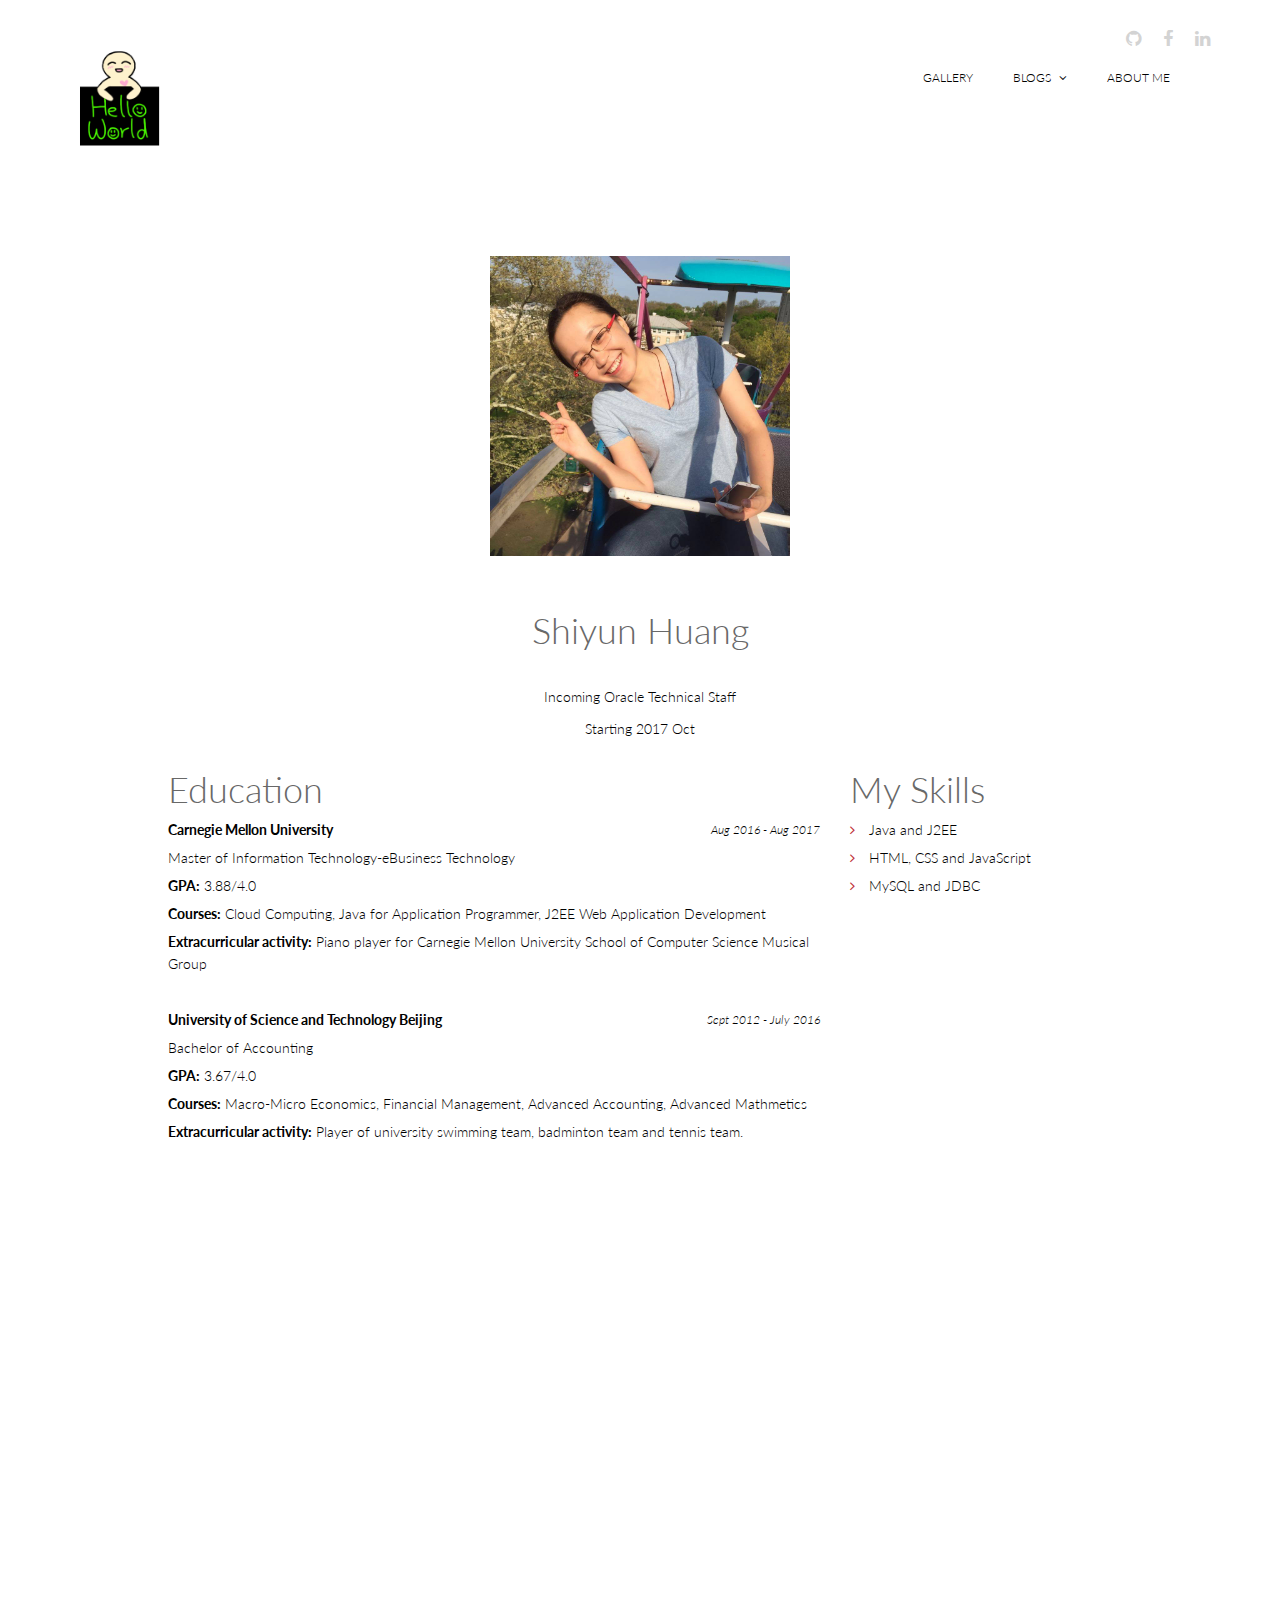
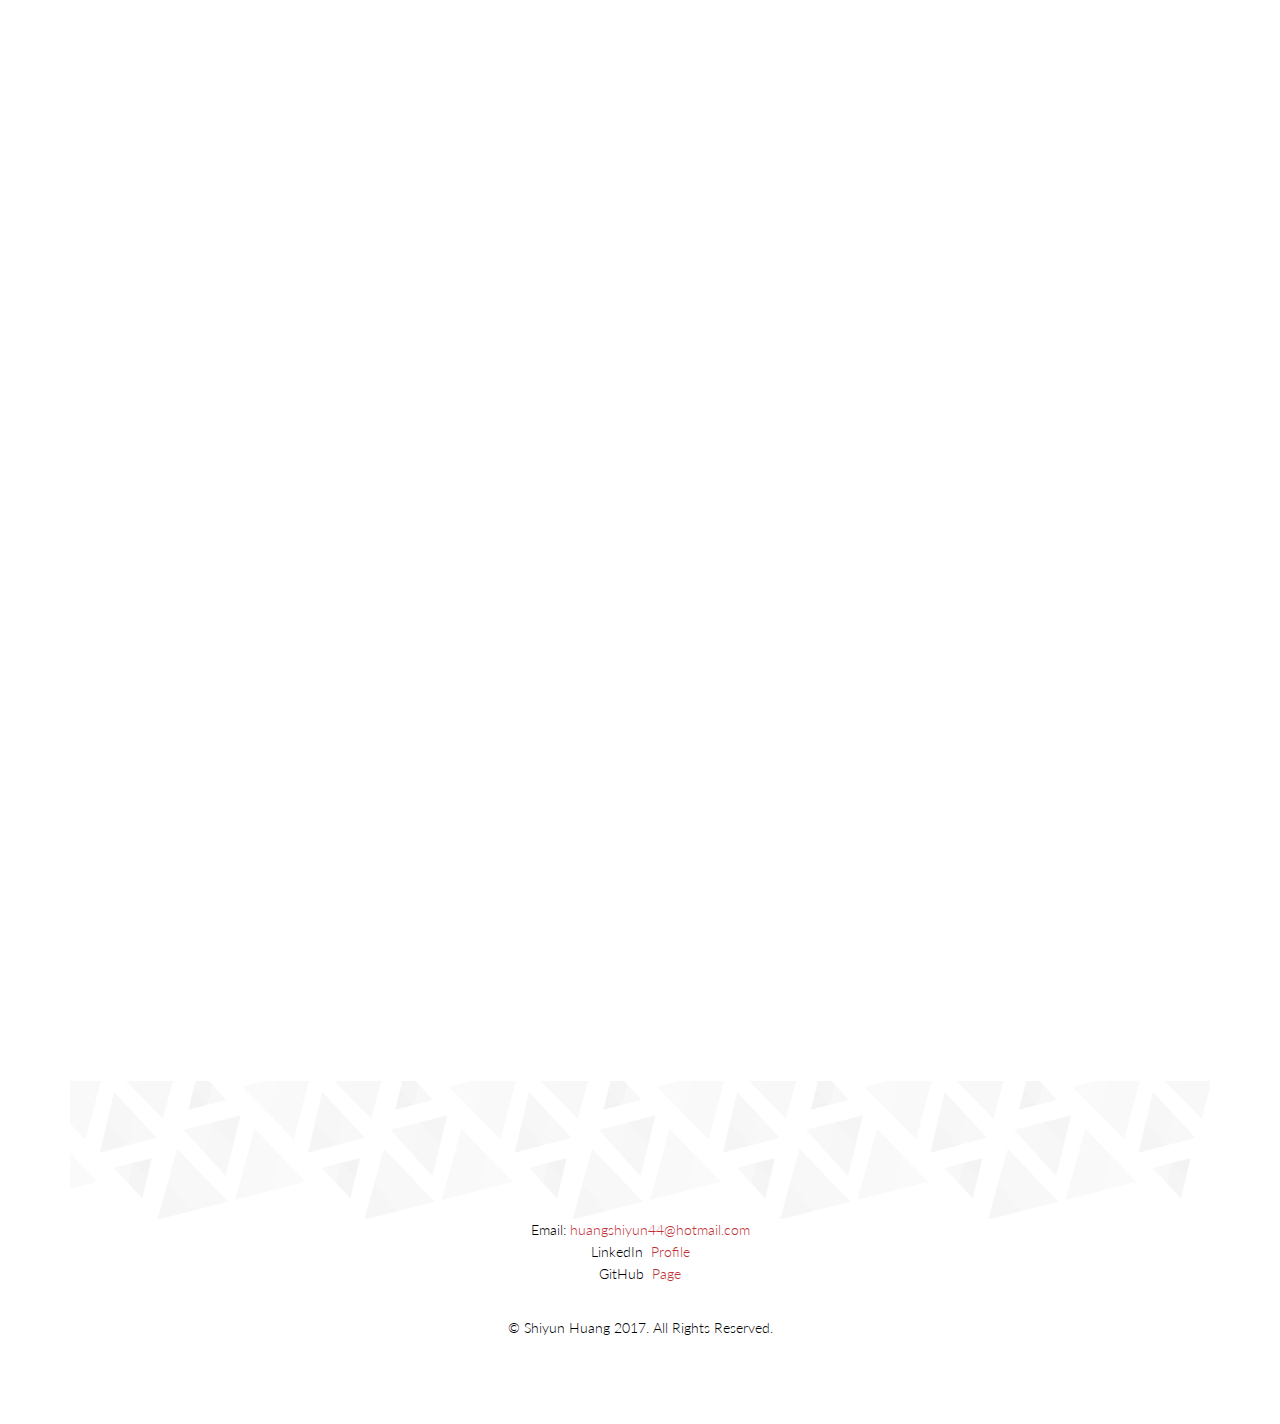
==== aboutme.html @ 9698fdb1 "change logo icon and add some blog pages" ====
<style>
	.date {
		float: right;
		font-style: italic;
		font-size: 12px;
	}
</style>
<!--page language="java" contentType="text/html; charset=UTF-8"
	pageEncoding="UTF-8"-->


	<!DOCTYPE html >
	<html lang="zh-Hans">
	<head>
		<!-- hexo-inject:begin --><!-- hexo-inject:end --><meta charset="UTF-8"/>
		<meta http-equiv="X-UA-Compatible" content="IE=edge" />
		<meta name="viewport" content="width=device-width, initial-scale=1, maximum-scale=1"/>



		<meta http-equiv="Cache-Control" content="no-transform" />
		<meta http-equiv="Cache-Control" content="no-siteapp" />

		<title>Creative Mix | Shiyun Huang </title>
		<link href="css/bootstrap.min.css" rel="stylesheet">
		<link href="css/font-awesome.min.css" rel="stylesheet">
		<link href="css/lightbox.css" rel="stylesheet"> 
		<link href="css/animate.min.css" rel="stylesheet"> 
		<link href="css/main.css" rel="stylesheet">
		<link href="css/responsive.css" rel="stylesheet">

    <!--[if lt IE 9]>
	    <script src="js/html5shiv.js"></script>
	    <script src="js/respond.min.js"></script>
	    <![endif]-->       
	    <link rel="shortcut icon" href="images/ico/favicon.ico">
	    <link rel="apple-touch-icon-precomposed" sizes="144x144" href="images/ico/apple-touch-icon-144-precomposed.png">
	    <link rel="apple-touch-icon-precomposed" sizes="114x114" href="images/ico/apple-touch-icon-114-precomposed.png">
	    <link rel="apple-touch-icon-precomposed" sizes="72x72" href="images/ico/apple-touch-icon-72-precomposed.png">
	    <link rel="apple-touch-icon-precomposed" href="images/ico/apple-touch-icon-57-precomposed.png">
	</head><!--/head-->

	<body>
		<header id="header">      
			<div class="container">
				<div class="row">
					<div class="col-sm-12 overflow">
						<div class="social-icons pull-right">
							<ul class="nav nav-pills">
								<li><a href="https://github.com/ShiyunHUANG"><i
									class="fa fa-github"></i></a></li>
									<li><a href="https://www.facebook.com/huangshiyun44"><i
										class="fa fa-facebook"></i></a></li>
										<li><a
											href="https://www.linkedin.com/in/shiyun-huang-688784b1"><i
											class="fa fa-linkedin"></i></a></li>
										</ul>
									</div>
								</div>
							</div>
						</div>


						<div class="navbar navbar-inverse" role="banner">
							<div class="container">
								<div class="navbar-header">
									<button type="button" class="navbar-toggle" data-toggle="collapse"
									data-target=".navbar-collapse">
									<span class="sr-only">Toggle navigation</span> <span
									class="icon-bar"></span> <span class="icon-bar"></span> <span
									class="icon-bar"></span>
								</button>

								<a class="navbar-brand" href="https://sticker.weixin.qq.com/cgi-bin/mmemoticon-bin/emoticonview?oper=single&t=shop/detail&productid=aL2PCfwK/89qO7sF6/+I+UDhfwEjhec2ZNvdnLLJRd/NUF+hHegBGIJhARfK8xYOJzol4uUemIaI45qqyK4YTDMvP7yya56hqF41IHFAt4X4=">
									<h1>
										<img
										src="images/wechat-sticker/01.gif"
										alt="logo" width="100">

									</h1>

								</a>
							</div>
							<div class="collapse navbar-collapse">
								<ul class="nav navbar-nav navbar-right">
									<li><a href="http://www.shiyun.tk/shiyun/viewGallery.do">Gallery</a></li>
									<li class="dropdown"><a href="#">Blogs <i
										class="fa fa-angle-down"></i></a>
										<ul role="menu" class="sub-menu">
											<li><a href="https://shiyunhuang.github.io/blog_index_en.html">English</a></li>
											<li><a href="https://shiyunhuang.github.io/blog_index_cn.html">中文</a></li>
										</ul></li>
										<li><a href="https://shiyunhuang.github.io/aboutme.html">About me</a></li>
									</ul>
								</div>
							</div>
						</div>
					</header>
					<!--/#header-->
					<div class="container">
						<div class="row">
							<div class="col-sm-4 text-center"></div>
							<div class="col-sm-4 text-center">
								<br> <br> <br> <br> <img
								src="images/blog/profile_pics/1.jpg"
								class="margin-bottom" alt="profile" width="300" height="300">
								<h1 class="margin-bottom">Shiyun Huang</h1>
								<p style="text-align: center">Incoming Oracle Technical Staff</p>
								<p>Starting 2017 Oct</p>
							</div>
							<div class="col-sm-4  wow fadeInRight" data-wow-duration="400ms"
							data-wow-delay="400ms"">
						</div>
					</div>
				</div>

				<div class="container">
					<div class="row clearfix">
						<div class="col-md-12 column">
							<div class="row clearfix">
								<div class="col-md-1 column"></div>
								<div class="col-md-7 column wow fadeInLeft">
									<h1 class="bold">Education</h1>
									<ul class="elements">
										<li><b>Carnegie Mellon University</b><span class="date">Aug
											2016 - Aug 2017</span></li>
											<li>Master of Information Technology-eBusiness Technology</li>
											<li><b>GPA:</b> 3.88/4.0</li>
											<li><b>Courses:</b> Cloud Computing, Java for Application
												Programmer, J2EE Web Application Development</li>
												<li><b>Extracurricular activity:</b> Piano player for
													Carnegie Mellon University School of Computer Science Musical
													Group</li>
													<br>
													<li><b> University of Science and Technology Beijing</b><span
														class="date"> Sept 2012 - July 2016</li>
														<li>Bachelor of Accounting</li>
														<li><b>GPA:</b> 3.67/4.0</li>
														<li><b>Courses:</b> Macro-Micro Economics, Financial
															Management, Advanced Accounting, Advanced Mathmetics</li>
															<li><b>Extracurricular activity:</b> Player of university
																swimming team, badminton team and tennis team.</li>
															</ul>

														</div>
														<div class="col-md-3 column wow fadeInRight"
														data-wow-duration="1000ms" data-wow-delay="300ms">
														<h1>My Skills</h1>
														<ul class="elements">
															<li class="wow fadeInUp" data-wow-duration="900ms"
															data-wow-delay="100ms"><i class="fa fa-angle-right"></i>
															Java and J2EE</li>
															<li class="wow fadeInUp" data-wow-duration="800ms"
															data-wow-delay="200ms"><i class="fa fa-angle-right"></i>
															HTML, CSS and JavaScript</li>
															<li class="wow fadeInUp" data-wow-duration="700ms"
															data-wow-delay="300ms"><i class="fa fa-angle-right"></i>
															MySQL and JDBC</li>
															<li class="wow fadeInUp" data-wow-duration="600ms"
															data-wow-delay="300ms"><i class="fa fa-angle-right"></i>
															HBase, MongoDB</li>
															<li class="wow fadeInUp" data-wow-duration="500ms"
															data-wow-delay="300ms"><i class="fa fa-angle-right"></i>
															Linux and Ubuntu</li>
															<li class="wow fadeInUp" data-wow-duration="400ms"
															data-wow-delay="400ms"><i class="fa fa-angle-right"></i>
															MapReduce and Hadoop</li>
															<li class="wow fadeInUp" data-wow-duration="300ms"
															data-wow-delay="500ms"><i class="fa fa-angle-right"></i>
															AWS, Azure, GCP</li>
														</ul>
													</div>
												</div>
											</div>
										</div>
									</div>



<div class="container">
	<div class="row clearfix">
		<div class="col-md-1 column"></div>
		<div class="col-md-9 column wow fadeInLeft" data-wow-duration="1000ms"
			data-wow-delay="300ms">
			<h1 class="bold">Internship</h1>
			<br>
			<!-- New block -->
			<div class="col-sm-3 wow fadeInLeft">

				<img
					src="images/blog/proj_logos/capgemini.jpg"
					class="img-responsive" alt="" width="200">
			</div>
			<div class="col-sm-9">
				<h3 class="top-zero">
					Product Manager Assistant Intern <span class="date">March -
						Aug 2016</span>
				</h3>
				<p>Developed a web application in Java to demonstrate the
					middleware interactions with the web service interfaces and keep
					track of system status.</p>
				<p>Generated meeting reports for each 3-week Sprint under Agile
					software development environment.</p>
			</div>
			<!-- End new block -->
			<br> <br>
			<h1 class="bold">Projects</h1>
			<!-- New block -->
			<div class="col-sm-3 wow fadeInLeft">
				<br> <img
					src="images/blog/proj_logos/twitter.png"
					class="img-responsive" alt="" width="200">
			</div>
			<div class="col-sm-9">
				<br>
				<h3 class="top-zero">
					RESTful Web Services for
						Twitter Data Analysis <span class="date">Feb - May 2017</span>
				</h3>
				<p>Data pre-process: configured and setup MapReduce job flow on
					AWS Elastic MapReduce (EMR) to process 1TB JSON format tweets using
					Extract, Transform and Load (ETL).</p>
				<p>Backend: handled concurrency, optimized schema design and
					cache mechanism for efficient read/write/reset/delete queries for
					MySQL and HBase.</p>
				<p>Front end: built 2 RESTful web applications with Undertow and
					Jersey, deployed them on m-family instances and distributed traffic
					with Load Balancers, reaching RPS of over 10000.</p>
				<br>
			</div>
			<!-- End new block -->
			<br> <br> <br> <br>
			<!-- New block -->
			<div class="col-sm-3 wow fadeInLeft">
				<br> <img
					src="images/blog/proj_logos/amazon.png"
					class="img-responsive" alt="" width="200">
			</div>
			<div class="col-sm-9">
				<br>
				<h3 class="top-zero">
					<a href="https://shiyunhuang.github.io/auto_scaling_proj.html">Auto Scaling and
						Horizontal Scaling Project</a> <span class="date">Feb 2017</span>
				</h3>
				<p>Configured auto scaling policies for scale-in and scale-out;
					deployed an Auto Scaling Group for dynamically handling changing
					loads on the server and an Elastic Load Balancer for redirecting
					traffic to healthy Amazon EC2 instances.</p>
				<p>Invoked AWS, Azure, Google Cloud Platform API to develop 3
					horizontal scaling applications which will satisfy the performance
					requirement of handling 4000 requests per second.</p>
				<br>
			</div>
			<!-- End new block -->
			<br> <br> <br> <br>
			<!-- New block -->
			<div class="col-sm-3 wow fadeInLeft">
				<img
					src="images/blog/proj_logos/hadoop.png"
					class="img-responsive" alt="" width="200">
			</div>
			<div class="col-sm-9">
				<h3 class="top-zero">
					<a href="readProject.do?num=bigdata">Big Data Analysis based on
						Amazon AWS</a><span class="date">Feb 2017</span>
				</h3>
				<p>Conducted parallel analysis and sequential analysis using
					MapReduce on over 128G Wikipedia page view data to find trending
					topics near the US Election Day.</p>
				<p>Designed algorithms for data filtering, matching and sorting
					and processed JSON data using Java. Configured and setup MapReduce
					job flow on AWS Elastic MapReduce (EMR) and launched an Ubuntu
					instance on Amazon EC2 for result display on a web UI.</p>
			</div>
			<!-- End new block -->
			<br> <br> <br> <br>
			
			<!-- New block -->
			<div class="col-sm-3 wow fadeInLeft">
				<img
					src="images/blog/proj_logos/redis.png"
					class="img-responsive" alt="" width="200">
			</div>
			<div class="col-sm-9">
				<h3 class="top-zero">
					Input Text Predictor with
						NoSQL Databases <span class="date">April 2017</span>
				</h3>
				<p>Generated n-gram and language probabilistic models using
					Hadoop MapReduce on 500GB XML dataset and stored in HBase and
					Redis.</p>
				<p>Responded frontend input phrase with sorted prediction words in probability descending order.</p>
			</div>
			<!-- End new block -->
			<br> <br> <br> <br>
			
			<!-- New block -->
			<div class="col-sm-3 wow fadeInLeft">
				<br> <img
					src="images/blog/proj_logos/hbase.png"
					class="img-responsive" alt="" width="200">
			</div>
			<div class="col-sm-9">
				<br>
				<h3 class="top-zero">
					<a href="readProject.do?num=yelp">Yelp Database Analysis with
						MySQL and HBase</a> <span class="date">Feb 2017</span>
				</h3>
				<p>Created the HBase Cluster with AWS EMR and to load Yelp's
					data files into HBase.</p>
				<p>Used HBase Java API to programmatically connect and query
					Hbase.</p>
				<p>Used the JDBC driver to programmatically connect and execute
					queries on MySQL.</p>
			</div>
			<!-- End new block -->
			<br> <br> <br> <br>
			
			<br> <br> <br> <br>
			<!-- New block -->
			<div class="col-sm-3 wow fadeInLeft">
				<br> <img
					src="images/blog/proj_logos/uml.gif"
					class="img-responsive" alt="" width="200">
			</div>
			<div class="col-sm-9">
				<br>
				<h3 class="top-zero">
					Requirement Elicitation and Software Design for Parking Management
					System <span class="date">Nov-Dec 2016</span>
				</h3>
				<p>Documented a requirement specification by analyzing the raw
					requirements and classifying them into functional requirements,
					business/technical constraints, and quality attributes
					requirements.</p>
				<p>Designed the architecture the system from static, dynamic,
					and physical perspectives.</p>
				<p>Utilizing UML diagrams to document detailed design and
					database design including package diagram, sequential diagram, and
					E-R diagram.</p>
			</div>
			<!-- End new block -->
			<br> <br> <br> <br>

			<!-- New block -->
			<div class="col-sm-3 wow fadeInLeft">
				<br> <img
					src="images/blog/proj_logos/iot.png"
					class="img-responsive" alt="" width="200">
			</div>
			<div class="col-sm-9">
				<br>
				<h3 class="top-zero">
					Ubiquitous Computing: Hospital 4.0 Solution for UPMC <span
						class="date">Sept 2016</span>
				</h3>
				<p>Utilized Internet of Things (IoT) to design four integrated
					intelligent healthcare systems with four sub-systems including food
					service, cost accounting, emergency response, and surgical safety.</p>
				<p>Presented the above solutions with a 10-minute PowerPoint
					demo.</p>

			</div>
		</div>
		<div class="col-md-2 column"></div>
	</div>
</div>




									<!--footer-->
									<div class="container">
										<img src="images/footer.png" class="img-responsive center-block">

									</div>

									<div class="col-sm-12 text-center">
										<p>
											Email: <a href="mailto:huangshiyun44@hotmail.com">huangshiyun44@hotmail.com</a>
											<br>
											LinkedIn&nbsp;<a
											href="https://www.linkedin.com/in/
											shiyun-huang-688784b1?trk=nav_responsive_tab_profile">
											Profile</a>
											<br>
											GitHub&nbsp;<a href="https://github.com/ShiyunHUANG">
											Page</a>
										</p>
										<br>
										<p>&copy; Shiyun Huang 2017. All Rights Reserved.</p>
										<div class="copyright-text text-center">
										</div>
									</div>
								</div>
							</div>







							<script type="text/javascript" src="js/jquery.js"></script>
							<script type="text/javascript" src="js/bootstrap.min.js"></script>
							<script type="text/javascript" src="js/lightbox.min.js"></script>
							<script type="text/javascript" src="js/wow.min.js"></script>
							<script type="text/javascript" src="js/audio.min.js"></script>
							<script>
								audiojs.events.ready(function() {
									var as = audiojs.createAll();
								});
							</script>
							<script type="text/javascript" src="js/masonry.min.js"></script>
							<script type="text/javascript" src="js/main.js"></script>    
						</body>
						</html>
---- css/main.css ----
/*
  Theme Name: Triangle
  Theme Uri: http://www.themeum.com
  Author: Themeum
  Author Uri: http://www.themeum.com
  Description: Creative Site Template
  Version: 1.1
  */

  @import url(http://fonts.googleapis.com/css?family=Lato:100,300,400,700);
  @import url(http://fonts.googleapis.com/css?family=Open+Sans:300italic,400italic,600italic,700italic,400,300,600,700);
  @import url(http://fonts.googleapis.com/css?family=Noto+Sans:400,700);

  body {
    background: #fff;
    font-family: 'Lato', sans-serif;
    font-weight: 300;
    font-size: 14px;
    line-height: 22px;
    color: #000;
  }

  html {
    height: 100%;
  }


  a{
    color:#C03035;
  }

  a:hover {
    outline: none;
    text-decoration:none;
    color:#4fcccd;
  }

  a:focus {
    outline:none;
    outline-offset: 0;
  }

  a {
    -webkit-transition: 300ms;
    -moz-transition: 300ms;
    -o-transition: 300ms;
    transition: 300ms;
  }


  ul {
    list-style: none;
  }

  h1, h2, h3, h4, h5, h6 {
    font-family: 'Lato', sans-serif;
    font-weight: 300;
  }

  h1{
    color: #686868;
  }

  h2{
    font-size: 24px;
    color: #686868;
  }

  h3{
    font-size: 18px;
  }

  .overflow{
    overflow: hidden;
  }

  .uppercase{
    text-transform: uppercase;
  }

  .btn-common {
    font-size: 14px;
    color: #0099ae;
    border: 1px solid #0099ae;
    font-family: 'Open Sans', sans-serif;
    font-weight: 300;
    padding: 10px 25px;
  }

  #action .col-sm-5{
    position: absolute;

    top: 0;
    height: 100%;
    right: 0;
  }


  .btn-common:hover, 
  .btn-common:focus{
    outline: none;
    background: none;
    box-shadow: none;
    color: #01707f;
    border-color:#01707f;
  }

  .align-right{
    text-align: right;
  }

  .inline{
    display: inline-block;
  }

  .padding{
    padding: 65px 0;
  }

  .padding-bottom{
    padding-bottom: 65px;
  }

  .padding-top{
    padding-top: 90px;
  }

  .padding-right{
    padding-right: 80px;
  }

  .padding-left{
    padding-left: 80px;
  }

  .margin-bottom{
    margin-bottom: 35px;
  }

     .carousel-indicators.visible-xs {
      height: 20px;
      margin: 0;
      padding: 0;
      position: absolute;
      top: -35px;
      width: 100%;
      left: 0;
    }

  .carousel-indicators.visible-xs li {
    border-color: #D29948;
    border-width: 2px;
    height: 12px;
    margin: 0 5px 0 0;
    width: 12px;
  }

  .carousel-indicators.visible-xs li.active {
    background: rgba(210, 153, 72, 0.7);
  }


/*************************
*******Header******
**************************/


#header{
  margin-bottom: 0;
  padding: 30px 0 60px 0;
}

#header .navbar-inverse .container{
  position: relative;
}

.search{
  position: absolute;
  top: 20px;
  right: 0;
  z-index: 1;
}

.search i{
  color: #00aeef;
  cursor: pointer;
  position: absolute;
  right: 10px;
  top: 2px;
}

.field-toggle{
  position: relative;
  top: 30px;
  right: 15px;
  display: none;
  height: 50px;
}

.search-form{
  padding-left: 10px;
  height: 40px;
  font-size: 18px;
  color: #818285;
  font-weight: 300;
  outline: none;
  border: 1px solid #00aeef;
  margin-top: 20px;
  border-radius: 4px;
}

.social-icons ul li{
  padding: 0 10px;

}

.social-icons ul li:last-child{
  padding-right: 0;

}

.social-icons ul li a{
  font-size: 18px;
  color: #d3d3d3;
  padding: 0;
}

.social-icons ul li a:hover .fa-facebook {
  color:#0884d5;
}

.social-icons ul li a:hover .fa-twitter {
  color:#2AA7DC;
}

.social-icons ul li a:hover .fa-google-plus {
  color:#A22523;
}

.social-icons ul li a:hover .fa-dribbble {
  color:#E94989;
}

.social-icons ul li a:hover .fa-linkedin {
  color:#006DC0;
}

.social-icons ul li a:hover,
.social-icons ul li a:focus{  
  background: none;
}

#header .navbar {
  background: #fff;
  border: 0;
  margin-bottom: 0;
}

#header .navbar-toggle{
  margin-top: 20px;
}

#header .navbar-brand{
  padding: 0;
  margin-left: 0;
}

#header .navbar-brand h1{
  padding: 0;
  margin: 0;
}

#header .navbar-nav.navbar-right >li:last-child{
  margin-right: 20px;
}

#header .navbar-nav.navbar-right >li a {
  color: #000;
  font-size: 12px;
  padding: 20px;
  text-transform: uppercase;
  font-weight: 300;
}


#header .navbar-inverse .navbar-nav  li.active > a,  
#header .navbar-inverse .navbar-nav  li.active > a:focus, 
#header .navbar-nav.navbar-right li > a:hover,
.navbar-inverse .navbar-nav > .open > a {
  background-color: inherit;
  border: 0;
  color: #00aeef;
}

#header .navbar-inverse .navbar-nav  li a:hover{
  color: #00aeef;
}


/*  Dropdown menu*/

ul.sub-menu {
  display: none;
  list-style: none;
  padding: 0;
  margin: 0;
}

#header .navbar-nav li ul.sub-menu li a{
  color: #818285;
  padding: 5px 0;
  font-size: 13px;
  display: block;
  text-transform: capitalize;
}

#header .navbar-nav li ul.sub-menu li .active{
  background: #00aeef;
  color: #fff;
  position: relative;
}

#header .navbar-nav li ul.sub-menu li .active i{
  position: absolute;
  font-size: 56px;
  top: -13px;
  color: #0884d5;
}

#header .navbar-nav li ul.sub-menu li .active .fa-angle-right{
  left: -3px;
}

#header .navbar-nav li ul.sub-menu li .active .fa-angle-left{
  right: -3px;
}

#header .navbar-nav li ul.sub-menu li a:hover,
#header .navbar-nav li ul.sub-menu li a:focus{
  background: #00aeef;
  color: #fff;
}

.fa-angle-down{
  padding-left: 5px; 
}

.scaleIn {
  -webkit-animation-name: scaleIn;
  animation-name: scaleIn;
}

@-webkit-keyframes scaleIn {
  0% {
    opacity: 0;
    -webkit-transform: scale(0);
    transform: scale(0);
  }

  100% {
    opacity: 1;
    -webkit-transform: scale(1);
    transform: scale(1);
  }
}

@keyframes scaleIn {
  0% {
    opacity: 0;
    -webkit-transform: scale(0);
    -ms-transform: scale(0);
    transform: scale(0);
  }

  100% {
    opacity: 1;
    -webkit-transform: scale(1);
    -ms-transform: scale(1);
    transform: scale(1);
  }
}


/*************************
*******Footer******
**************************/

#footer {
  padding-bottom: 10px;
  background-image: url(../images/home/footer.png);
  background-repeat: repeat-x;
  background-position: bottom;
  background-size: contain;
}

#footer h1{
  margin-bottom: 65px;
  margin-top: 36px;
}

#footer .bottom-separator {
  margin-bottom: 60px;
}

#message {
  height: 110px;
  resize: none;
}

.bottom > h2 {
  margin-top: 0;
  margin-bottom: 26px;
}

.bottom .media-body h3 {
  margin-top: 0;
  padding-left: 25px;
}

.bottom .media-body h3 a{
  color: #ea2c00;
}

.testimonial .media{
  margin-top: 0;
  margin-bottom: 25px;
}

.testimonial .media>.pull-left{
  margin-right: 25px;
}

.testimonial .media>.pull-left img{
  margin-top: 6px;
}

.testimonial .media .media-body blockquote{
  padding-left: 25px;
  padding-right: 30px;
  position: relative;
  border-left: 0;
  margin-bottom: 0;
}

.testimonial .media .media-body blockquote:before{
  position: absolute;
  left: 5px;
  top: 8px;
  content: '"';
  font-size: 40px;
  color: #ea2c00;
  font-family: 'Noto Sans', sans-serif;
  transform:rotate(180deg);
  -ms-transform:rotate(180deg); /* IE 9 */
  -webkit-transform: rotate(180deg); /* Opera, Chrome, and Safari */
  line-height: 0;
}

.testimonial .media .media-body blockquote:after{
  position: absolute;
  right: 30px;
  bottom: 14px;
  content: '"';
  font-size: 40px;
  color: #ea2c00;
  font-family: 'Noto Sans', sans-serif;
  line-height: 0;
}

.contact-info.bottom {
  padding-left: 25px;
}

.bottom > address {
  line-height: 22px;
  margin-bottom: 40px;
}

.form-control {
  border: 1px solid #eaeaea;
  font-weight: 300;
  outline: none;
  box-shadow: none;
  height: 40px;
}

.form-control:hover, 
.form-control:focus{
  border-color: #4fcccd;
  outline: none;
  box-shadow: none;
}

.btn-submit {
  width: 100%;
  background-color: #4fcccd;
  color: #fff;
  font-size: 14px;
  font-weight: 300;
  letter-spacing: 5px;
  text-transform: uppercase;
  border-radius: 3px;
  margin-top: 5px;
  border-bottom: 3px solid #2f9697;
  box-shadow: none;
  padding: 10px;
}

.btn-submit:hover, 
.btn-submit:focus{
  color: #fff;
  outline: none;
  box-shadow: none;
  opacity: .8;
}

.copyright-text{
  margin-top: 70px;
  color: #fff;
  font-size: 16px;  
  padding-bottom: 15px;
}

.copyright-text a {
  color: #3e848a
}

.copyright-text p {
  margin-bottom: 0;
}

/*************************
*******Home Page******
**************************/
#home-slider {
  background: url(../images/home/slider-bg.png) 0 100% repeat-x;
  position: relative;
}

#home-slider .main-slider {
  position: relative;
  height: 450px;
}

#home-slider .slide-text{
  position: absolute;
  top: 50px;
  left: 0;
  width: 450px;
}

.animate-in .slide-text {
  -webkit-animation: fadeInLeftBig 700ms cubic-bezier(0.190,1.000,0.220,1.000) 200ms both;
  animation: fadeInLeftBig 700ms cubic-bezier(0.190,1.000,0.220,1.000) 200ms both;
}

#home-slider .slider-hill {
  position: absolute;
  right: 0;
  bottom: 0;
}

.animate-in .slider-hill {
  -webkit-animation: bounceInDown 1000ms ease-in-out 200ms both;
  animation: bounceInDown 1000ms ease-in-out 200ms both;
}

#home-slider .slider-house {
  position: absolute;
  right: 110px;
  bottom: -30px;
}

.animate-in .slider-house {
  -webkit-animation: bounceInDown 500ms ease-in-out 800ms both;
  animation: bounceInDown 500ms ease-in-out 800ms both;
}

#home-slider .slider-sun {
  position: absolute;
  right: 365px;
  bottom: 100px;
}

.animate-in .slider-sun {
  -webkit-animation: scaleIn 500ms ease-in-out 1200ms both;
  animation: scaleIn 500ms ease-in-out 1200ms both;
}

#home-slider .slider-birds1 {
  position: absolute;
  right: 470px;
  bottom: 75px;
}

.animate-in .slider-birds1 {
  -webkit-animation: fadeInLeft 500ms ease-in-out 1200ms both;
  animation: fadeInLeft 500ms ease-in-out 1200ms both;
}

#home-slider .slider-birds2 {
  position: absolute;
  right: 40px;
  bottom: 150px;
}

.animate-in .slider-birds2 {
  -webkit-animation: fadeInRight 500ms ease-in-out 1200ms both;
  animation: fadeInRight 500ms ease-in-out 1200ms both;
}


#home-slider h1{
  margin-top: 100px;
  margin-bottom: 25px;
}

#home-slider .btn-common {
  margin-top: 20px;
}

#home-slider .preloader {
  position: absolute;
  left: 0;
  top: 0;
  bottom: -30px;
  right: 0;
  background: #fafafa;
  text-align: center;
}

#home-slider .preloader > i {
  font-size: 48px;
  height: 48px;
  line-height: 48px;
  color: #00aeef;
  position: absolute;
  left: 50%;
  margin-left: -24px;
  top: 50%;
  margin-top: -24px;
}

#action {
  background-image: url(../images/home/tour-bg.png);
  background-color: #fbfafa;
  background-repeat: repeat-x;
  height: 157px;
  background-position: center;
  display: table;
  position: static;
  width: 100%;
}

.vertical-center{
  display: table-cell;
  vertical-align: middle;
  width: 100%;
  position: statice;
}


.single-service{
  overflow: hidden;
  display: block;
}

.single-service img {
  margin-bottom: 35px;
}

.single-service .fold {
  margin-bottom: 35px;
}

.single-service h2 {
  margin-top: 0;
  margin-bottom: 15px;
}

.single-service p {
  padding: 0 48px;
}

.action h1{
  margin-top: 0;
}

.action p{
  font-size: 18px;
  margin-bottom: 0;
  font-weight: 300;
}

.action .btn-common{
  margin-top: 55px;
  float: left;
}

.title {
  color: #404040;
  font-weight: 300;
}

.single-features {
  overflow: hidden;
  padding-top: 65px;
  padding-bottom: 40px;
}

.single-features .col-sm-6 {
  margin-top: 50px;
}

.single-features:last-child {
  padding-bottom: 95px;
  padding-top: 0;
}

.single-features h2{
  margin-bottom: 15px;
}

#clients{
  padding-bottom: 45px;
}

.clients {
  margin-bottom: 45px;
}

.clients img {
  display: inline-block;
}

.clients-logo {
  overflow: hidden;
  margin-bottom: 10px;
}



/*************************
*******About Us Page******
**************************/

#action , 
#page-breadcrumb{
  position: relative;
}

#page-breadcrumb {
  background-image: url(../images/home/tour-bg.png);
  background-color: #fbfafa;
  background-repeat: repeat-x;
  height: 130px;
  background-position: center;
  display: table;
  position: static;
  width: 100%;
}

#team {
  padding: 85px 0;
}

#team-carousel {
  margin-top: 80px;
}

#company-information .padding-top{
  padding-top: 172px;
  
}

.single-service img {
  height: 85px;
}

.tour-button {
  background-image: url(../images/home/tour-icon2.png);
  height: 100%;
  background-repeat: no-repeat;
  position: absolute;
  width: 100%;
  left: 0;
  background-position: 151px 4px;
}

.about-image {
  padding:90px 90px 0;
}

.team-single {
  position: relative;
}

.person-thumb {
  position: relative;
}

.person-thumb img {
}


.social-profile {
  background: none repeat scroll 0 0 rgba(137, 97, 46, 0.8);
  display: none;
  position: absolute;
  text-align: center;
  top: 0;
    -webkit-transition: all 0.9s ease;
  -moz-transition: all 0.9s ease;
  -ms-transition: all 0.9s ease;
  -o-transition: all 0.9s ease;
  transition: all 0.9s ease;transition: all 0.9s ease 0s;
  width: 100%;
  height: 100%;
}

.team-single:hover .social-profile{
  background:rgba(112, 35, 64, 0.9);
  display: block;
  -webkit-animation: fadeInUp 400ms;
  animation: fadeInUp 400ms;
  -webkit-transition: all 0.9s ease;
  -moz-transition: all 0.9s ease;
  -ms-transition: all 0.9s ease;
  -o-transition: all 0.9s ease;
  transition: all 0.9s ease;
}

.social-profile .nav-pills {
  display: inline-block;
  margin-top: -26px;
  padding: 0;
  position: relative;
  top: 50%;
}

.social-profile .nav-pills li {
  display: inline-block;
  margin: 0 5px;
}

.social-profile .nav-pills li a {
  color: #fff;
  border: 1px solid #fff;
  width: 40px;
  height: 40px;
  line-height: 40px;
  text-align: center;
  padding: 0;
  border-radius: 40px;
  -webkit-transition: all 0.9s ease;
  transition: all 0.9s ease;
}

.social-profile .nav-pills li a:hover {
  color: #702340;
  border-color: #702340;
}

.person-info h2 {
  font-weight: 300;
  margin-bottom: 5px;
}

.person-info h3 {
  font-size: 16px;
  color: #686868;
  font-weight: 300;
  margin-top: 0;
  margin-bottom: 0;
}

.team-carousel-control {
  position: absolute;
  top: 36%;
  width: 13px;
  height: 16px;
  text-indent: -9999999px;
  -webkit-transition: all 0.9s ease;
  -moz-transition: all 0.9s ease;
  -ms-transition: all 0.9s ease;
  -o-transition: all 0.9s ease;
  transition: all 0.9s ease;
}

.right.team-carousel-control {
  right: -50px;
  background-image: url(../images/aboutus/right.png);
}

.left.team-carousel-control {
  left: -50px;
  background-image: url(../images/aboutus/left.png);
}

.team-carousel-control:hover{
  background-position: 0 -18px;
  -webkit-transition: all 0.5s ease;
  -moz-transition: all 0.5s ease;
  -ms-transition: all 0.5s ease;  
  -o-transition: all 0.5s ease;
  transition: all 0.5s ease;
}

.count h1{
  font-size: 60px;
  color: #00aeef;
}

.count h3{
  font-size: 16px;
}

.progress .progress-bar.six-sec-ease-in-out {
  -webkit-transition: width 1s ease-in-out;
  -moz-transition: width 1s ease-in-out;
  -ms-transition: width 1s ease-in-out;
  -o-transition: width 1s ease-in-out;
  transition:  width 1s ease-in-out;
}

.top-zero{
  margin-top: 0;
}

h3.top-zero{
  font-size: 20px;
}

#company-information .about-us h2{
  margin-bottom: 45px;
}

.single-skill h3{
  font-size: 16px;
}

.progress{
  height: 30px;
  box-shadow: none;
  -webkit-box-shadow: none;
}

.progress-bar{
  line-height: 30px;
  box-shadow: none;
  -webkit-box-shadow: none;
}

.progress-bar.progress-bar-primary{
  background: #00aeef;
}



/*************************
*******Service Page******
**************************/
#recent-projects{
  padding: 85px 0;
}

.recent-projects .team-single{
  height: 355px;
}

.recent-projects p.padding-bottom{
  padding-bottom: 50px;
}

.choose{
  padding-top: 30px;
}

#company-information.choose .padding-top{
  padding-top: 50px;
}

#company-information h2{
  margin-bottom: 25px;
  margin-top: 0;
}

ul.elements{
  list-style: none;
  margin: 0;
  padding: 0;
}

ul.elements li{
  margin: 6px 0;
}

ul.elements li > i{
  color:#C03035;
  display: inline-block;
  margin-right: 10px;
}

#company-information h1.margin-bottom{
  margin-bottom: 26px;
}

/*************************
*******Portfolio Default**
**************************/

.portfolio-single {
  position: relative;
}

.portfolio-thumb {
  position: relative;
}

.portfolio-thumb img {
  width: 100%;
}


.portfolio-single:hover .portfolio-view{
  display: block;
  -webkit-animation: fadeInUp 400ms;
  animation: fadeInUp 400ms;
}

#portfolio .row{
  margin-left: -10px;
  margin-right: -10px;
}

.portfolio-view {
  display: none;
  position: absolute;
  top: 0;
  height: 100%;
  background:rgba(112, 35, 64, 0.9);
  width: 100%;
  text-align: center;
}

.portfolio-view .nav-pills {
  padding: 0;
  display: inline-block;
  margin-top: -26px;
  top: 50%;
  position: relative;
}

.portfolio-view .nav-pills li {
  display: inline-block;
  margin: 0 5px;
}

.portfolio-view .nav-pills li a {
  color: #fff;
  border: 1px solid #fff;
  width: 40px;
  height: 40px;
  line-height: 38px;
  text-align: center;
  padding: 0;
  border-radius: 40px;
  -webkit-animation: scaleIn 400ms linear 100ms both;
  animation: scaleIn 400ms linear 100ms both;
  -webkit-transition: all 0.9s ease;
  transition: all 0.9s ease;
}

.portfolio-view .nav-pills li a:hover {
  color: #702340;
  border-color: #702340;
  -webkit-transition: all 0.9s ease;
  transition: all 0.9s ease;
}

.portfolio-info {
  overflow: hidden;
  margin-bottom: 30px;
}

.portfolio-info h2 {
  font-size: 18px;
  margin: 15px 0 0;
}

.portfolio-filter {
  margin: 80px 0;
  padding: 0;
}

.portfolio-filter li {
  display: inline-block;
  position: relative;
}

.portfolio-filter li a {
  border-radius: 0;
  color: #686868;
  font-size: 18px;
  font-weight: 300;
  padding: 0 25px;
  text-transform: capitalize;
  border: none;
}

.portfolio-filter li .active{
  background: transparent;
  box-shadow: none;
  -webkit-box-shadow: none;
}

.portfolio-filter li a:hover, 
.portfolio-filter li a:focus,
.portfolio-filter li a.active {
  background: transparent;
  box-shadow: none;
  -webkit-box-shadow: none;
}

.portfolio-filter li a.active:before{
  position: absolute;

  content: "";
  left: 0;
  width: 13px;
  height: 16px;
  background: url(../images/portfolio/icon.png);
  top: 5px;
}

.portfolio-pagination{
  text-align: center;
  
  padding-top: 40px;
  padding-bottom: 90px;
}

.pagination li{
  display: inline-block;
  margin: 0 10px;
}

.pagination li a{
  color: #000;
  padding: 5px 10px;
  border-radius: 5px;
  border: 1px solid #fff;
}

.pagination li:first-child a{
  background: url(../images/portfolio/left.png);
  background-repeat: no-repeat;
  text-indent: -999999999px;
  background-position: center top 10px;
  width: 32px;
  height: 36px;
  border: none;
  -webkit-transition: 300ms;
  -moz-transition: 300ms;
  -o-transition: 300ms;
  transition: 300ms;
}

.pagination li:first-child a:hover{
  background: url(../images/portfolio/left.png);
  background-position: center top -37px;
  background-repeat: no-repeat;
  -webkit-transition: 300ms;
  -moz-transition: 300ms;
  -o-transition: 300ms;
  transition: 300ms;
}

.pagination li:last-child a{
  background: url(../images/portfolio/right.png);
  background-repeat: no-repeat;
  text-indent: -999999999px;
  background-position: center top 10px;
  width: 32px;
  height: 36px;
  border: none;
  -webkit-transition: 300ms;
  -moz-transition: 300ms;
  -o-transition: 300ms;
  transition: 300ms;
}

.pagination li:last-child a:hover{
  background: url(../images/portfolio/right.png);
  background-position: center top -37px;
  background-repeat: no-repeat;
  -webkit-transition: 300ms;
  -moz-transition: 300ms;
  -o-transition: 300ms;
  transition: 300ms;
}

.pagination li a:hover,
.pagination .active a, 
.pagination a:active, 
.pagination .active a:hover,
.pagination .active a:focus, 
.pagination a:focus {
  background: transparent;
  border-color: #C03035;
  color: #C03035;
}


/*****************************
Portfolio with right sidebar
*****************************/

.sidebar h3 {
  color: #404040;
  margin-top: 0;
  border-bottom: 3px solid #ececec;
  margin-bottom: 6px;
  padding-bottom: 8px;
}

.sidebar-item{
  margin-bottom: 48px;
}

.categories .navbar-stacked li {
  border-bottom: 1px solid #ececec;
}

.categories .navbar-stacked li:last-child {
  border-bottom: 0px solid #ececec;
}

.categories .navbar-stacked li a {
  font-size: 16px;
  color: #6a6a6a;
  padding: 8px 0;
  padding-left: 0;
}

.categories .navbar-stacked li a:hover{
  background: none;
  margin-left: 20px;
  color: #0099AE;
  opacity: 1;
}

.categories .navbar-stacked li.active a{
  color: #0099AE;
  padding-left: 20px;
}

.categories .navbar-stacked li.active a:before{
  position: absolute;
  content: "";
  border-color: transparent transparent transparent #0099AE;
  border-width: 8px;
  border-style: solid;
  left: 0;
  top: 13px;
  margin-top: 0;
  z-index: 0;
  transition: all 0.3s ease 0s;
  -moz-transition: all 0.3s ease 0s;
  -webkit-transition: all 0.3s ease 0s;
  -o-transition: all 0.3s ease 0s;
}

.categories .navbar-stacked li.active a:after {
  position: absolute;
  content: "";
  border-color: transparent transparent transparent #fff;
  border-width: 6px;
  border-style: solid;
  left: 0px;
  top: 15px;
  margin-top: 0;
  z-index: 1;
  transition: all 0.3s ease 0s;
  -moz-transition: all 0.3s ease 0s;
  -webkit-transition: all 0.3s ease 0s;
  -o-transition: all 0.3s ease 0s;
}

.sidebar-item .media{
  border-bottom: 1px solid #ececec;
  padding-bottom: 10px;
  padding-top: 21px;
  margin-top: 0;
  transition: all 0.3s ease 0s;
  -moz-transition: all 0.3s ease 0s;
  -webkit-transition: all 0.3s ease 0s;
  -o-transition: all 0.3s ease 0s;    
}

.sidebar-item .media:last-child{
  border-bottom: 0px solid #ececec;  
  padding-bottom: 0; 
}

.sidebar-item .media:hover{
  border-left: 2px solid #0099AE;
  padding-left: 5px;
  transition: all 0.3s ease 0s;
  -moz-transition: all 0.3s ease 0s;
  -webkit-transition: all 0.3s ease 0s;
  -o-transition: all 0.3s ease 0s;
}

.sidebar-item .media:hover.media .media-body h4 a{
  color: #0099AE;
  transition: all 0.3s ease 0s;
  -moz-transition: all 0.3s ease 0s;
  -webkit-transition: all 0.3s ease 0s;
  -o-transition: all 0.3s ease 0s;
}

.sidebar-item .media .media-body h4 {
  margin-top: 0;
  margin-bottom: 8px;
}

.sidebar-item .media .media-body h4 a{
  color: #7d7d7d;
  font-size: 16px;
}

.sidebar-item .media .media-body p {
  color: #b4b4b4;
  font-size: 12px;
}

.tag-cloud .nav-pills{
  margin-top: 16px;
}

.tag-cloud .nav-pills li{
  margin: 0;
  margin-top: 6px;
  margin-right: 4px;
}

.tag-cloud .nav-pills li a{
  font-size: 14px;
  font-weight: 300;
  padding: 5px 15px;
  background: #bbbbbb;
  color: #fff;
  border-radius: 3px;
}

.tag-cloud .nav-pills li a:hover{
  background: #0099AE;
}

.popular ul.gallery {
  margin: 0;
  padding: 0;
  list-style: none;
  margin: 10px -8px;
}

.popular ul.gallery li {
  display: block;
  width: 33.33%;
  float: left;
  padding: 8px;
}

.popular ul.gallery li a {
  display: block;
}

.popular ul.gallery li a img {
  width: 100%;
  transition: border-radius 300ms ease-in;
  -webkit-transition: border-radius 300ms ease-in;
}

.popular ul.gallery li a img:hover {
  border-radius: 60px;
}


/* Start: Recommended Isotope styles */

/**** Isotope Filtering ****/
.isotope-item {
  z-index: 2;
}

.isotope-hidden.isotope-item {
  pointer-events: none;
  z-index: 1;
}

/**** Isotope CSS3 transitions ****/

.isotope,
.isotope .isotope-item {
  -webkit-transition-duration: 0.8s;
  -moz-transition-duration: 0.8s;
  -ms-transition-duration: 0.8s;
  -o-transition-duration: 0.8s;
  transition-duration: 0.8s;
}

.isotope {
  -webkit-transition-property: height, width;
  -moz-transition-property: height, width;
  -ms-transition-property: height, width;
  -o-transition-property: height, width;
  transition-property: height, width;
}

.isotope .isotope-item {
  -webkit-transition-property: -webkit-transform, opacity;
  -moz-transition-property: -moz-transform, opacity;
  -ms-transition-property: -ms-transform, opacity;
  -o-transition-property: -o-transform, opacity;
  transition-property: transform, opacity;
}

/**** disabling Isotope CSS3 transitions ****/
.isotope.no-transition,
.isotope.no-transition .isotope-item,
.isotope .isotope-item.no-transition {
  -webkit-transition-duration: 0s;
  -moz-transition-duration: 0s;
  -ms-transition-duration: 0s;
  -o-transition-duration: 0s;
  transition-duration: 0s;
}




/*****************************
Portfolio Details
*****************************/

#portfolio-information.padding-top{
  padding-top: 100px;
}

.project-name h2{
  margin-top: 0;
  margin-bottom: 15px;
}

#related-work .title{
  margin-bottom: 55px;
  margin-top: 10px;
}

.navbar-default {
  background: none;
  padding: 0;
}

.navbar-default li a{
  font-size: 12px;
  padding: 0;
  padding-right: 15px;
}

.navbar-default li a i{
  padding-right: 8px;
}

.navbar-default li a:hover{
  color: #0884d5;
  background: none;
}

.skills .navbar-default,
.client .navbar-default{
  margin-left: 35px;
  
}

.live-preview .btn-common{
  margin-top: 21px;
  padding: 13px 45px;
}


/*****************************
Blog Default
*****************************/

.single-blog.timeline {
  background: #FFFFFF;
  border: 1px solid #EEEEEE;
  border-bottom: 0;
  position: relative;
  padding-bottom: 0;
}

.timeline .post-content {
  padding: 20px 20px 0;
}

.post-thumb{
  margin: -1px -1px 0;
  position: relative;
  overflow: hidden;
}

.timeline .post-thumb img {
  width: 100%;
}

.post-thumb iframe{
  width: 100%;
  min-height: 270px;
  border: 0;
}

.post-overlay{
  position: absolute;
  top: 50%;
  display: none;
  width: 94px;
  height: 140px;
  margin-top: -70px;
  overflow: hidden;
}

.post-overlay span{
  position: absolute;
  left: 50%;
  bottom: 0; 
  margin-left: -60px;
  -webkit-animation: fadeInUp 400ms;
  animation: fadeInUp 400ms;
  z-index: 9;
}


.post-overlay span:before{
  position: absolute;
  bottom: 0;
  border-style: solid;
  border-width: 60px;
  content: "";
  border-color: transparent transparent #0884d5 transparent;
  z-index: -1;
  cursor: initial;
}

.post-overlay span a{
  font-size: 30px;
  color: #fff;
  background: transparent;
  padding: 0; 
  margin-left: 50px;
}

.single-blog:hover .post-overlay{
  display: block;
  -webkit-animation: fadeIn 300ms;
  animation: fadeIn 300ms;
}

.timeline-divider{
  position: relative;
  padding-top: 50px;
}

.timeline-divider:before{
  position: absolute;
  top: 0;
  content: "";
  border-left-style: solid;
  border-left-width: 1px;
  height: 100%;
  border-left-color: #0099AE;
  left: 50%;
  margin-left: -2px;
}

.timeline-blog .col-sm-6.padding-top{
  padding-top: 70px;
}

.post-content{
  padding: 20px 0;
}

.timeline-date .btn-common{
  font-size: 18px;
  color: #4a4a4a;
  font-weight: 300;
  border-radius: 0;
  padding: 17px 40px;
}

.arrow-right{
  position: relative;
}

.arrow-right:after{
  position: absolute;
  right: 1px;
  content: "";
  top: 15px;
  background: url(../images/blog/left.png);
  width: 43px;
  height: 54px;
}

.arrow-left{
  position: relative;
}

.arrow-left:before{
  position: absolute;
  left: -2px;
  content: "";
  top: 86px;
  background: url(../images/blog/right.png);
  width: 43px;
  height: 54px;
}

.post-title {
  margin-top: 0;
}

.post-title a,
.comments-number a{
  color: #686868;
}

.post-content .post-author{
  margin-top: 0;
  
}

.post-content  .post-author a{
  font-weight: 300;
  font-size: 14px;
  color: #0099AE;
}

a.read-more{
  color: #0099AE;
  font-weight: 300;
}

a.read-more:hover{
  color: #01707F
}

.post-bottom{
  border-top: 1px solid #eeeeee;
  padding-top: 10px;
  margin-top: 20px;
  margin: 20px -20px 0;
  padding: 20px 20px 0;
}


/*****************************
Blog with right sidebar
*****************************/

.single-blog{
  padding-bottom: 30px;
}

.single-blog .post-bottom{
  border-bottom: 1px solid #eeeeee;
  padding-top: 10px;
  padding-bottom: 10px;
}

.single-blog .post-overlay span{
  left: 0;
  top: 0;
  margin-left: 0;
  width: 94px;
  height: 140px;
  background: url(../images/blog/blog-arrow.png);
  -webkit-animation: fadeInLeft 400ms;
  animation: fadeInLeft 400ms;
}

.single-blog .post-overlay span a{
  margin-left: 8px;
  font-weight: 700;
  font-size: 36px;
  line-height: 18px;
  position: absolute;
  top: 50px;
}

.single-blog .post-overlay span a small{
  font-size: 16px;
  font-weight: 300;
  margin-left: 5px;
}

.single-blog .post-overlay span:before{
  border-color: transparent;
  border-width: 0;
}

.post-nav{
  margin:0;
  padding: 0;
}

.post-nav li a{
  color: #0099AE;
  padding: 0;
  text-align: left;
}

.post-nav li a i{
  color: #0099AE;
  margin-right: 8px;
}

.post-nav li a:hover{
  background: none;
}

.blog-padding-right{
  padding-right:35px;
}

.blog-pagination {
  text-align: center;
  padding-top: 10px;
  padding-bottom: 55px;
}

/*****************************
Blog with right sidebar
*****************************/

.masonery_area .single-blog{}
.masonery_area .single-blog .post-thumb{
  height: auto;
}

.masonery_area .single-blog .post-title{
  margin-top: 5px;
}

.masonery_area .single-blog .post-title a{
  font-size: 20px;
}

.masonery_area .single-blog .post-thumb img{
  height:auto;
}

.masonery_area .single-blog .post-bottom{
  border-top:0;
  padding-top:0;
  margin-top:15px;
}

/* Audio CSS */

.audiojs{
  background:#C03035;
  height: 45px;
  width: 100%;
}

.audiojs .scrubber{
  background: #fff;  
  height: 8px;
  border-top: 0;
  width: 170px;
  margin-top: 19px;
  margin-left: 12px;
  border-radius: 10px;
}

.audiojs .play-pause{
  background: #a92b2f;
  width: 68px;
  height: 45px;
  padding: 0;
  padding-left: 24px;
  padding-top: 10px;
  border-right: 0;
}

.audiojs .time{
  display: none;
  
}

.audiojs .progress{
  background: #A92B2F;

  height: 8px;
  border-radius: 10px;
}

.audiojs .loaded{
  background:#fff;
  height: 8px;
  border-radius: 10px;
}


/*****************************
Blog Details
*****************************/

.navbar-nav.post-nav li{
  margin-right: 60px;
}

.single-blog.blog-details .post-content{
  padding-top: 30px;
}

.single-blog.blog-details .post-bottom{
  margin-top: 55px;
}

.blog-share{
  margin-top: 40px;
  background: #f5f5f5;
  display: inline-block;
  padding: 2px 0;
}

span.stMainServices,
span.stButton_gradient, 
.stButton .chicklets{
  height:24px !important;
}

.author-profile.padding{
  padding-top:50px;
}

.author-profile .col-sm-2 img{
  width: 100%;
  border-left: 3px solid #0099AE;
}

.author-profile h3{
  margin-top:0;
  color: #3a424c;
}

.author-profile p{
  color: #3a424c;
  font-weight: 400;
}

.author-profile span a{
  color: #C03035;
}

.response-area{
  border-bottom: 0;
}

.response-area h2{
  margin-top: 0;  
  margin-bottom: 0;
  border-bottom: 0;
  padding-bottom: 20px;
}

.post-comment{
  padding-left: 70px;
  padding-top: 36px;
  border-top: 1px solid #f1e8dd;
}

.post-comment .pull-left img{
  margin-right: 60px;
  border-left: 3px solid #0884d5;
}

.post-comment .media-body{
  padding-top: 6px;
  border-bottom: 0;
  padding-bottom: 50px;
}

.post-comment .media-body p{
  margin-top:10px;
}

.post-comment .media-body span i{
  color: #C03035;
  margin-right: 10px;
}

.post-comment .media-body span a{
  color: #C03035;
  font-weight: 700;
}

.post-comment .media-body .post-nav li a{
  font-weight: 300;
}

.parrent .media-list{
  margin-left: 190px;
}

.parrent .post-comment{
  padding-left: 0;
  margin-left: 70px;
}


/****************************
********* Contact Us*********
*****************************/
#map-section {
  margin-top: 50px;
  margin-bottom: 50px;
  position: relative;
}

#gmap {
  height: 350px;
}

.get-in-touch img {
  margin-top: 35px;
  margin-bottom: 32px;
}

.get-in-touch p {
  font-size: 18px;
  font-weight: 300;
}

#map-section .contact-info {
  position: absolute;
  background-color: #7c3651;
  right: 0;
  top: 0;
  width: 33%;
  height: 100%;
  padding:25px 50px;
  opacity: 0.9;
  color: #fff;
}

#map-section .contact-info h2, 
#map-section .contact-info a {
  color: #fff
}

#map-section address a:hover {
  color:#00AEEF
}

#contact-form #message{
  resize:none;
}

#contact-form .btn-submit {
  width: 28%;
  margin: 5px auto;
}

.corporate-info .corporate-address {
  background-image: url("../images/contact-bg.png");
  background-position: left top;
  background-repeat: no-repeat;
  overflow: hidden;
  padding-bottom: 50px;
}

.corporate-info .corporate-address address {
  background-image: url("../images/icon-map.png");
  background-position: left top;
  background-repeat: no-repeat;
  padding-left: 40px;
}


/****************************
****** Price-table CSS*******
*****************************/

.price-table {
  margin-top: 88px;
  margin-bottom: 96px;
}

.single-price ul {
  padding: 0;
  margin: 0;
  list-style: none;
}

.table-heading {
  background-color: transparent !important;
  color: #FFFFFF !important;
  overflow: hidden;
  padding: 0 !important;
  text-align: center;
}

.single-price.price-one .plan-name, 
.single-price.price-two .plan-name, 
.single-price.price-three .plan-name, 
.single-price.price-four .plan-name {   
  color: #fff;
  font-size: 20px;
  margin-bottom: 0;
  padding: 10px 0;
  text-transform: capitalize;
}

.single-price.price-one .plan-name {
  background-color: #0e76bc;
}

.single-price.price-two .plan-name {
  background-color: #ac2429;
}

.single-price.price-three .plan-name {
  background-color: #ed8d1b;
}

.single-price.price-four .plan-name {
  background-color: #6c825f;
}


.single-price .plan-price { 
  color: #fff;
  float: none;
  font-size: 14px;
  height: 110px;
  margin-bottom: 15px;
  overflow: hidden;
  position: relative;
  z-index: 5;
  padding-top: 15px;
}


.plan-price .dollar-sign {
  font-size: 18px;
}

.plan-price .price {
  font-size: 24px;
}

.plan-price .month {
  display: block;
  margin-top: -6px;
}

.price-one .plan-price:after, 
.price-two .plan-price:after, 
.price-three .plan-price:after, 
.price-four .plan-price:after  {  
  border-style: solid;
  border-width: 110px;
  content: "";
  height: 0;
  left:50%;
  position: absolute;
  top: 0;
  width: 0;
  z-index: -1;
  margin-left: -110px;
}

.price-one .plan-price:after {
  border-color: #0d6fb1 transparent transparent;
}

.price-two .plan-price:after {
  border-color: #ac2429 transparent transparent;
}

.price-three .plan-price:after {
  border-color: #e78817 transparent transparent;
}

.price-four .plan-price:after {
  border-color: #5f7452 transparent transparent;
}

.single-price ul li, 
.single-table ul li {
  padding: 12px 18px;
  background-color: #f7f7f7;
  margin-bottom: 5px;
  color: #696969;
}

.single-price ul li span, 
.single-table ul li span {
  float: right;
}

.price-one .btn-buynow, 
.price-two .btn-buynow, 
.price-three .btn-buynow, 
.price-four .btn-buynow   {  
  border-radius: 0;
  color: #fff;
  padding: 12px;
  font-weight: 300;
  letter-spacing: 3px;
  text-transform: uppercase;
  display: block;
}

.price-one .btn-buynow  {
  background-color: #0d6fb1;
}

.price-two .btn-buynow  {
  background-color: #ac2429;
}

.price-three .btn-buynow  {
  background-color: #e78817;
}

.price-four .btn-buynow  {
  background-color: #5f7452;
}

.price-one .btn-buynow:hover  {
  background-color: #0a5a90;
}

.price-two .btn-buynow:hover  {
  background-color: #821b1e;
}

.price-three .btn-buynow:hover  {
  background-color: #c57413;
}

.price-four .btn-buynow:hover  {
  background-color: #48583e;
}


.price-table2, .price-table3{
  margin-bottom:125px;
}

.price-table4 {
  margin-bottom: 150px
}

.table-one .table-header, 
.table-two .table-header, 
.table-three .table-header, 
.table-four .table-header {
  overflow: hidden;
  padding:20px;
  color: #fff;
}


.table-one .table-header {
  background-color:#0e76bc;
} 

.table-two .table-header {
  background-color:#c03035;
}

.table-three .table-header {
  background-color:#ed8d1b;
}

.table-four .table-header {
  background-color:#6c825f;
}

.single-table {
  position: relative;
  padding-top: 60px;
}

.table-one:before, 
.table-two:before, 
.table-three:before, 
.table-four:before {
  
  border-style: solid;
  border-width: 0 130px 60px;
  content: "";
  height: 0;
  left: 0;
  position: absolute;
  top: 0;
  width: 100%;
}

.table-one:before {
  border-color: transparent transparent #0d6fb1;
} 

.table-two:before {
  border-color: transparent transparent #ac2429;
}

.table-three:before {
  border-color: transparent transparent #e78817;
}

.table-four:before {
  border-color: transparent transparent #5f7452;
}

.table-header h2 {
  color: #fff;
  float: left;
  font-size: 24px;
  margin-top: 7px;
}

.table-header .plan-price {
  float: right;
  margin: 0;
  overflow: hidden;
  padding-top: 1px;
}

.single-table .btn-signup {
  display: block;
  text-align: center;
  position:relative;
  z-index:1;
}

.single-table ul {
  margin: 0;
  padding: 0;
}

.table-one .btn-signup:after, 
.table-two .btn-signup:after, 
.table-three .btn-signup:after, 
.table-four .btn-signup:after {
  content: "";
  position: absolute;  
  border-style: solid;
  border-width: 78px 130px 0;  
  height: 0;
  left: 0; 
  top: -1px;
  width: 100%;
  z-index: -1;
}

.table-one .btn-signup:after {
  border-color: #0d6fb1 transparent transparent;
}

.table-two .btn-signup:after {
  border-color: #ac2429 transparent transparent;
}

.table-three .btn-signup:after {
  border-color: #e78817 transparent transparent;
}

.table-four .btn-signup:after {
  border-color: #5f7452 transparent transparent;
}

.single-table .btn-signup a {
  color: #fff;
  display: inline-block;
  overflow: hidden;
  padding: 20px 0 0 0;
  text-transform: uppercase;
  letter-spacing: 3px;
}


.table-one .btn-signup:hover.btn-signup:after{
 border-color: #0b598d transparent transparent;
}


.table-two .btn-signup.btn-signup:hover:after {
  border-color: #831c20 transparent transparent;
}

.table-three .btn-signup.btn-signup:hover:after {
 border-color: #bd7014 transparent transparent;
}

.table-four .btn-signup.btn-signup:hover:after{
  border-color: #3d4b35 transparent transparent;
}


/*************************
********404 page CSS******
**************************/

#error-page {
  display: table;
  height: 100%;
  min-height: 100%;
  width: 100%;
  color: #686868;
  font-size: 18px;
  font-weight: 300;
  padding: 100px 0;
}

#error-page .container-fluid {
  overflow: hidden;
}

.error-page-inner {
  display: table-cell;
  vertical-align: middle;
}

.bg-404 {
  background-image: url("../images/home/tour-bg.png");
  background-repeat: repeat-x;
  background-position: center top;
}

.error-image {
  display: inline-block;
  padding-top: 50px;
  padding-bottom: 50px;
}

.error-image img {
  width: 100%;
}

#error-page h2 {
  font-size:36px;
  text-transform: uppercase;
}

.btn-error {
  font-weight: 300;
  margin-top: 30px;
  padding:25px 55px;
  text-transform: uppercase;
  font-size: 16px;
  letter-spacing: 5px;
  background-color: transparent;
  border: 1px solid #cc9b59;
  margin-top: 50px;
  margin-bottom: 50px;
}

.btn-error:hover, .btn-error:focus  {
  background-color: #cc9b59;
  border-color:#cc9b59;
  color:#fff;
}

#error-page i, #coming-soon i {
  border: 1px solid #cc9b59;
  height: 40px;
  width: 40px;
  line-height: 40px;
  color: #cc9b59;
  font-size: 17px;
  margin:0 15px;
  border-radius: 50%;
  -webkit-transition: all 0.3s ease-in-out;
  -moz-transition: all 0.3s ease-in-out;
  -ms-transition: all 0.3s ease-in-out;
  -o-transition: all 0.3s ease-in-out;
  transition: all 0.3s ease-in-out;
}

#error-page i:hover, #coming-soon i:hover {
  background-color: #cc9b59;
  color: #fff;
  -webkit-transition: all 0.3s ease-in-out;
  -moz-transition: all 0.3s ease-in-out;
  -ms-transition: all 0.3s ease-in-out;
  -o-transition: all 0.3s ease-in-out;
  transition: all 0.3s ease-in-out;
}


/*************************
********404 page CSS******
**************************/

#error-page {
  display: table;
  height: 100%;
  min-height: 100%;
  width: 100%;
  color: #686868;
  font-size: 18px;
  font-weight: 300;
  padding: 100px 0;
}

#error-page .container-fluid {
  overflow: hidden;
}

.error-page-inner {
  display: table-cell;
  vertical-align: middle;
}

.bg-404 {
  background-image: url("../images/404-bg.png");
  background-repeat: repeat-x;
  background-position: center top;
}

.error-image {
  display: inline-block;
  padding-top: 50px;
  padding-bottom: 50px;
}

.error-image img {
  width: 100%;
}

#error-page h2 {
  font-size:36px;
  text-transform: uppercase;
}

.btn-error {
  background-color: rgba(0, 0, 0, 0);
  border: 3px solid #4FCCCD;
  color: #797979;
  font-size: 16px;
  font-weight: 700;
  letter-spacing:0;
  margin-bottom: 50px;
  margin-top: 50px;
  padding: 25px 53px;
  text-transform: uppercase;
  font-family: 'Open Sans', sans-serif;
}

.btn-error:hover, .btn-error:focus  {
  background-color: #4FCCCD;
  border-color:#4FCCCD;
  color:#fff;
}

#error-page i, #coming-soon i {
  border: 3px solid #cecece;
  height: 40px;
  width: 40px;
  line-height: 35px;
  color: #cecece;
  font-size: 17px;
  margin:0 15px;
  border-radius: 50%;
  -webkit-transition: all 0.3s ease-in-out;
  -moz-transition: all 0.3s ease-in-out;
  -ms-transition: all 0.3s ease-in-out;
  -o-transition: all 0.3s ease-in-out;
  transition: all 0.3s ease-in-out;
}

#error-page i.fa-twitter:hover, 
#coming-soon i.fa-twitter:hover, 
#error-page i.fa-twitter:hover, 
#coming-soon i.fa-twitter:hover, 
#error-page i.fa-google-plus:hover, 
#coming-soon i.fa-google-plus:hover {    
  -webkit-transition: all 0.3s ease-in-out;
  -moz-transition: all 0.3s ease-in-out;
  -ms-transition: all 0.3s ease-in-out;
  -o-transition: all 0.3s ease-in-out;
  transition: all 0.3s ease-in-out;
}

#error-page i.fa-facebook:hover, 
#coming-soon i.fa-facebook:hover{
  background-color:transparent;  
  color: #314A87;
  border-color:#314A87;
}

#error-page i.fa-twitter:hover, 
#coming-soon i.fa-twitter:hover{
  background-color:transparent;  
  color: #22BBF4;
  border-color:#22BBF4;
}

#error-page i.fa-google-plus:hover, 
#coming-soon i.fa-google-plus:hover{
  background-color:transparent;  
  color: #DD4C3B;
  border-color:#DD4C3B;
}

/*************************
******Coming Soon CSS*****
**************************/

.logo-image {
  display: block;
  text-align: center;
  margin-top: 80px;
  margin-bottom: 95px;
}

.logo-image img {
  display: inline-block;
}

#coming-soon {
  background-image: url("../images/coming-soon-bg.png");
  background-position: center top;
  background-repeat: repeat-x;
  padding: 40px 0;
  overflow: hidden;
}

#coming-soon .social-link {
  margin-top: 35px;
}

.time-count {
  display: block;
  text-align: center;
}

.time-count ul {
  padding-left: 0;
}

#countdown {
  display: block;
  max-width: 960px;
  margin: 80px auto 100px;
}


#countdown li {
  float: left;
  display: block;
  width: 25%;
  text-align: center;
  height: 254px;
  background-position: 50% 0;
  background-repeat: no-repeat;
  background-size: contain !important;
  position: relative;
  color: #fff;
}

#countdown li.angle-one {
  background-image: url(../images/coming-soon1.png);
  left: 120px;
}

#countdown li.angle-two {
  background-image: url(../images/coming-soon2.png);
  left: 40px;
}

#countdown li.angle-three {
  background-image: url(../images/coming-soon3.png);
  right: 40px;
}

#countdown li.angle-four {
  background-image: url(../images/coming-soon4.png);
  right: 120px;
}

#countdown li > span {
  font-size: 48px;
  line-height: 48px;
  font-weight: 700;
  color: #fff;
  display: inline-block;
  margin-top: 40px;
}

#countdown li.angle-two > span,
#countdown li.angle-four > span {
  margin-top: 80px;
}


#subscribe {
  background-color: #565656;
  color: #FFFFFF;
  padding: 40px 0 50px;
}

#subscribe h2 {
  color: #fff;
  text-transform: uppercase;
}

#subscribe .fa-envelope-o {
  color: #0884d5;
  margin-right: 5px;
}

#subscribe .form-control {
  background-color: transparent;
  height: 52px;
  color: #fff;
  border:2px solid #00aeef;
}

#newsletter {
  margin-top: 35px;
  position: relative;
}

#newsletter i {
  color: #0884d5;
  font-size: 36px;
  position: absolute;
  right: 12px;
  top: 7px;
}

.newsletter p {
  color: #919191;
  font-size: 12px;
  margin-top: 10px;
}

#coming-soon-footer {
  padding: 45px 0;
  line-height: 15px;
  overflow: hidden;
}

#coming-soon-footer a {
  color: #d89b4e;
}

#coming-soon-footer a:hover {
  color: #b38040
}

/*Shortcodes CSS*/
.bs-example{
  margin: 0 0 20px;
}

.panel-group{
  border: 1px solid #eee;
}
.panel-default{
  border: 0;
}
.panel-group .panel{
  border-radius: 0;
}
.panel-group .panel+.panel{
  margin-top: 0;
}

.panel-default>.panel-heading{
  background-color: transparent;
  border-top: 1px solid #eee;
}

.panel-group .panel-default:first-child>.panel-heading{
  border-top: 0;
}

.panel-default>.panel-heading+.panel-collapse .panel-body{
  border-top-color: #eee;
}


.nav-pills>li.active>a, .nav-pills>li.active>a:hover, .nav-pills>li.active>a:focus{
  background-color: #4FCCCD;
}

.tab-content {
  padding-top: 20px;
}

/*Features*/
.feature-inner{
  text-align: center;
}
.icon-wrapper{
  display: inline-block;
  background-color: #4FCCCD;
  color: #fff;
  padding: 25px;
  box-shadow: 0 0 0 5px rgba(0,0,0,.1) inset;
  -webkit-box-shadow: 0 0 0 5px rgba(0,0,0,.1) inset;
  border-radius: 100%;
  margin: 10px 0;
}
---- css/responsive.css ----
@media only screen and (min-width : 768px) {
  .nav.navbar-nav > li:hover > ul.sub-menu{
    display: block;
    -webkit-animation: fadeInUp 400ms;
    animation: fadeInUp 400ms;
  }

  ul.sub-menu {
    position: absolute;
    top: 60px;
    left: 0;
    background: #fff;
    padding: 10px 0;
    width: 240px;
    box-shadow: none;
    display: none;
    z-index: 999;
    border: 1px solid #00aeef;
  }

  #header .navbar-nav li ul.sub-menu li a {
    padding-left: 20px;
  }


}

/*md only*/
@media (min-width: 992px) and (max-width: 1199px) {
  .col-md-4.portfolio-item{
    width: 33%;
  }
}

/*sm only*/
@media (min-width: 768px) and (max-width: 991px) {
  .col-sm-4.portfolio-item{
    width: 33%;
  }
}

/* md */
@media only screen and (max-width : 1200px) {

  /*Pricing Table*/
  .single-price .plan-price:after {
    border-width:100px;
    margin-left:-100px;
  }

  .single-table .table-content {
    padding: 20px;
  }

  .table-header {
    padding: 0 10px 7px;
  }

  .single-table:before {
    border-width:0 106px 60px;
  }

  .single-table .btn-signup:after {
    border-width:78px 106px 0;
  }

}

/* sm */
@media only screen and (max-width : 992px) {

  h1{
    font-size: 25px;
  }

  #header .navbar-nav.navbar-right li {
    padding: 0;
  }

  #header .navbar-nav.navbar-right >li a {
    padding: 20px 10px;
  }

  #home-slider {
    margin-top: 30px;
  }

  #home-slider .main-slider {
    height: 250px;
  }

  #home-slider .slide-text {
    top: 0;
    width: 50%;
  }

  #home-slider h1 {
    margin-top: 0;
  }

  #home-slider .slider-hill {
    width: 400px;
  }

  #home-slider .slider-house {
    width: 250px;
    right: 90px;
    bottom: -20px;
  }

  #home-slider .slider-sun {
    right: 255px;
    bottom: 65px;
    width: 60px
  }

  #home-slider .slider-birds1 {
    right: 320px;
    bottom: 60px;
    width: 70px;
  }

  #home-slider .slider-birds2 {
    right: 0;
    bottom: 90px;
    width: 80px;
  }

  /*Pricing Table*/
  .single-price {
    margin-bottom: 40px;
  }

  .single-price .plan-price {
    height: 140px;
  }

  .single-price .plan-price:after {
    border-width: 140px;
    margin-left: -140px;
  }

  .single-table {
    margin-bottom: 50px;
  }

  .single-table:before {
    border-width: 0 172px 60px;
  }

  .single-table .btn-signup:after {
    border-width: 78px 173px 0;
  }

  #price-table2 {
    margin-bottom: 100px;
  }

  .nav.navbar-nav.post-nav li{
    display: inline-block;
    margin-right: 15px;
  }

  .masonery_area .nav.nav-justified.post-nav li {
    display: table-cell;
  }

  /* Blog */
  .post-comment {
    padding-left: 0;
  }

  .post-comment .pull-left img {
    margin-right: 20px;
  }

  .parrent .post-comment {
    margin-left: 0;
  }

  .parrent .media-list {
    margin-left: 150px;
  }

  .single-blog.two-column .post-overlay{
    margin-top: 0;
  }

}


/* xs */
@media only screen and (max-width : 768px) {

  h1{
    font-size: 22px;
  }

  h2{
    font-size:20px;
  }

  .padding{
    padding: 30px 0;
  }

  #header {
    padding-bottom: 40px;
    padding-top: 10px;
  }

  .social-icons.pull-right{
    float: left !important;
  }

  #header .navbar-inverse .navbar-toggle,
  #header .navbar-inverse .navbar-toggle:focus {
    border-color: #00aeef;
    margin-top: 15px;
    margin-right: 5px;
    outline: none;
  }

  .navbar-header .navbar-toggle .icon-bar {
    background-color: #00aeef;
  }

  #header .navbar-inverse .navbar-toggle:hover {
    background: #00aeef;
  }

  #header .navbar-inverse .navbar-toggle:hover .icon-bar {
    background: #fff;
  }
 
  .navbar-inverse .navbar-collapse,
  .navbar-inverse .navbar-form {
    border-top: 0;
  }

  .navbar.navbar-inverse {
    margin-top: 20px;
    padding-left: 15px;
    padding-right: 15px;
  }

  .social-icons ul li:first-child{
    padding-left: 0;
  }

  .search {
    top: -40px;
  }

  #header .navbar-nav.navbar-right li > a > i {
    display: inline-block;
    float: right;
    padding: 8px 10px 8px 30px
  }

  #header .navbar-nav.navbar-right li > a {
    padding: 10px 0;
  }

  #header .navbar-nav li ul.sub-menu li a {
    padding: 5px 10px;
  }

  #header .navbar-inverse .navbar-nav li.active > a, 
  #header .navbar-inverse .navbar-nav li.active > a:focus, 
  #header .navbar-nav.navbar-right li > a:hover {
    border: none;
  }


  #home-slider {
    margin: 50px 20px;
  }

  #home-slider .main-slider {
    height: 500px;
  }

  #home-slider .slide-text {
    top: 0;
    width: 100%;
    text-align: center;
  }


  #home-slider .slider-hill {
    right: 50%;
    margin-right: -200px;
  }

  #home-slider .slider-house {
    right: 50%;
    margin-right: -125px;
  }

  #home-slider .slider-sun {
    right: 50%;
    margin-right: 60px;
  }

  #home-slider .slider-birds1 {
    width: 70px;
    right: 50%;
    margin-right: 120px;
  }

  #home-slider .slider-birds2 {
    width: 70px;
    right: 50%;
    margin-right: -200px;
  }

  /*Pricing Table*/
  .single-price, .single-table {
    margin-bottom: 45px;
  }

  .single-price .plan-price {
    height: 200px;
    padding-top: 25px;
  }

  .single-price .plan-price:after {
    border-width: 200px;
    margin-left: -200px;
  }

  .single-table:before {
    border-width: 0 225px 60px;
  }

  .single-table .btn-signup:after {
    border-width: 78px 225px 0;
  }

  .single-table .btn-signup a {
    padding: 15px;
  }


  #action.responsive{
    height: 255px;
  }

  .action.take-tour{
    margin-top: -95px;
  }

  .action.take-tour .col-sm-7{
    width: 100%;
    text-align: center;
  }

  .action.take-tour .col-sm-5{
    width: 100%;
    margin-top: 120px;
  }

  .single-features {
    padding-bottom: 0;
    padding-top: 30px;
  }

  .single-features img {
    margin-bottom: 25px;
  }


  .single-features {
    text-align: center;
  }

  .single-features * {
    display: inline-block;
    text-align: center;
  }


  /* about us */

  .team-single {
    margin-bottom: 30px;
  }

  #company-information.choose .padding-top {
    padding-top: 0;
  }

  /* Blog */
  .arrow-right:after {
    background: none ;
  }

  .arrow-left:before {
    background: none;
  }

  .col-sm-6.padding-right.arrow-right{
    padding-right: 15px;
  }

  .col-sm-6.padding-left.padding-top.arrow-left {
    margin-bottom: 70px;
    padding-left: 15px;
  }

  .blog-padding-right {
    padding-right: 15px;
  }

  .nav.nav-justified.post-nav li, 
  .nav.navbar-nav.post-nav li{
    display: inline-block;
    margin-right: 15px;
  }

  .author-profile .col-sm-2 img {
    margin-bottom: 20px;
    width: auto;
  }

  .post-comment {
    padding-left: 0;
  }

  .parrent .post-comment {
    margin-left: 0;
  }

  .parrent .media-list {
    margin-left: 140px;
  }

  .post-comment .pull-left img{
    margin-right: 10px;
  }

  .single-blog.two-column .post-overlay{
    margin-top: 0;
  }

  /* Portfolio */

  .project-name h2 {
    margin-top: 20px;
  }

  .portfolio-filter li a{
    padding: 0 15px;
  }

  /*Coming Soon CSS*/
  #countdown li.angle-one {
    left: 60px;
  }

  #countdown li.angle-two {
    left: 20px;
  }

  #countdown li.angle-three {
    right: 20px;
  }

  #countdown li.angle-four {
    right: 60px;
  }

  #countdown li > span {
    font-size: 36px;
    line-height: 36px;
    margin-top: 30px;
  }

  #countdown li.angle-two > span,
  #countdown li.angle-four > span {
    margin-top: 60px;
  }

  #subscribe {
    font-size: 14px;
    text-align: center;
  }

  #newsletter .form-control {
    font-size: 14px;
    height: 40px
  }

  #newsletter i {
    font-size: 25px;
  }

  #countdown li.angle-one span.minutes, 
  #countdown li.angle-one .minute {
    margin-left: 0
  }

  /* Contact-us2 CSS*/
  #map-section .contact-info {
    width: 51%;
    padding: 20px;
  }

  #gmap {
    height: 310px;
  }

  #contact-form .btn-submit {
    width:50%;
  }

  #map-section .contact-info h2 {
    font-size: 20px;
  }

  #map-section .contact-info address {
    font-size: 14px;
  }


  /* 404 error CSS*/
  #error-page {
    padding: 50px 25px;
  }

  #error-page h2 {
    font-size: 24px;
  }

  .btn-error {
    font-size: 13px;
    padding: 12px 18px;
  }
}

@media only screen and (max-width : 480px) {

  /* Pricing Table*/

  .single-price, .single-table {
    margin-bottom: 35px;
  }

  .single-price .plan-price {
    height: 110px;
    padding-top: 7px;
  }

  .single-price .plan-price:after {
    border-width: 110px;
    margin-left: -110px;
  }

  .single-table:before {
    border-width: 0 145px 60px;
  }

  .single-table .btn-signup:after {
    border-width: 78px 145px 0;
  }

  /* Coming soon */
  #countdown li.angle-one {
    left: 25px;
  }

  #countdown li.angle-two {
    left: 10px;
  }

  #countdown li.angle-three {
    right: 10px;
  }

  #countdown li.angle-four {
    right: 25px;
  }

  #countdown li > span {
    font-size: 14px;
    line-height: 14px;
    margin-top: 10px;
  }

  #countdown li.angle-two > span,
  #countdown li.angle-four > span {
    margin-top: 30px;
  }


  #subscribe {
    font-size: 14px;
    text-align: center;
  }

  #newsletter .form-control {
    font-size: 14px;
    height: 40px
  }

  #newsletter i {
    font-size: 25px;
  }

  #countdown li.angle-one span.minutes, 
  #countdown li.angle-one .minute {
    margin-left: 0
  }

  /* Contact-us2 CSS*/

  #map-section .contact-info {
    width: 100%;
  }

  #gmap {
    height: 390px;
  }

  #contact-form .btn-submit {
    width: 60%;
  }

  /* 404 error CSS*/

  #error-page {
    padding: 50px 25px;
  }

  #error-page h2 {
    font-size: 24px;
  }

  .btn-error {
    font-size: 10px;
    padding: 12px 11px;
  }
}
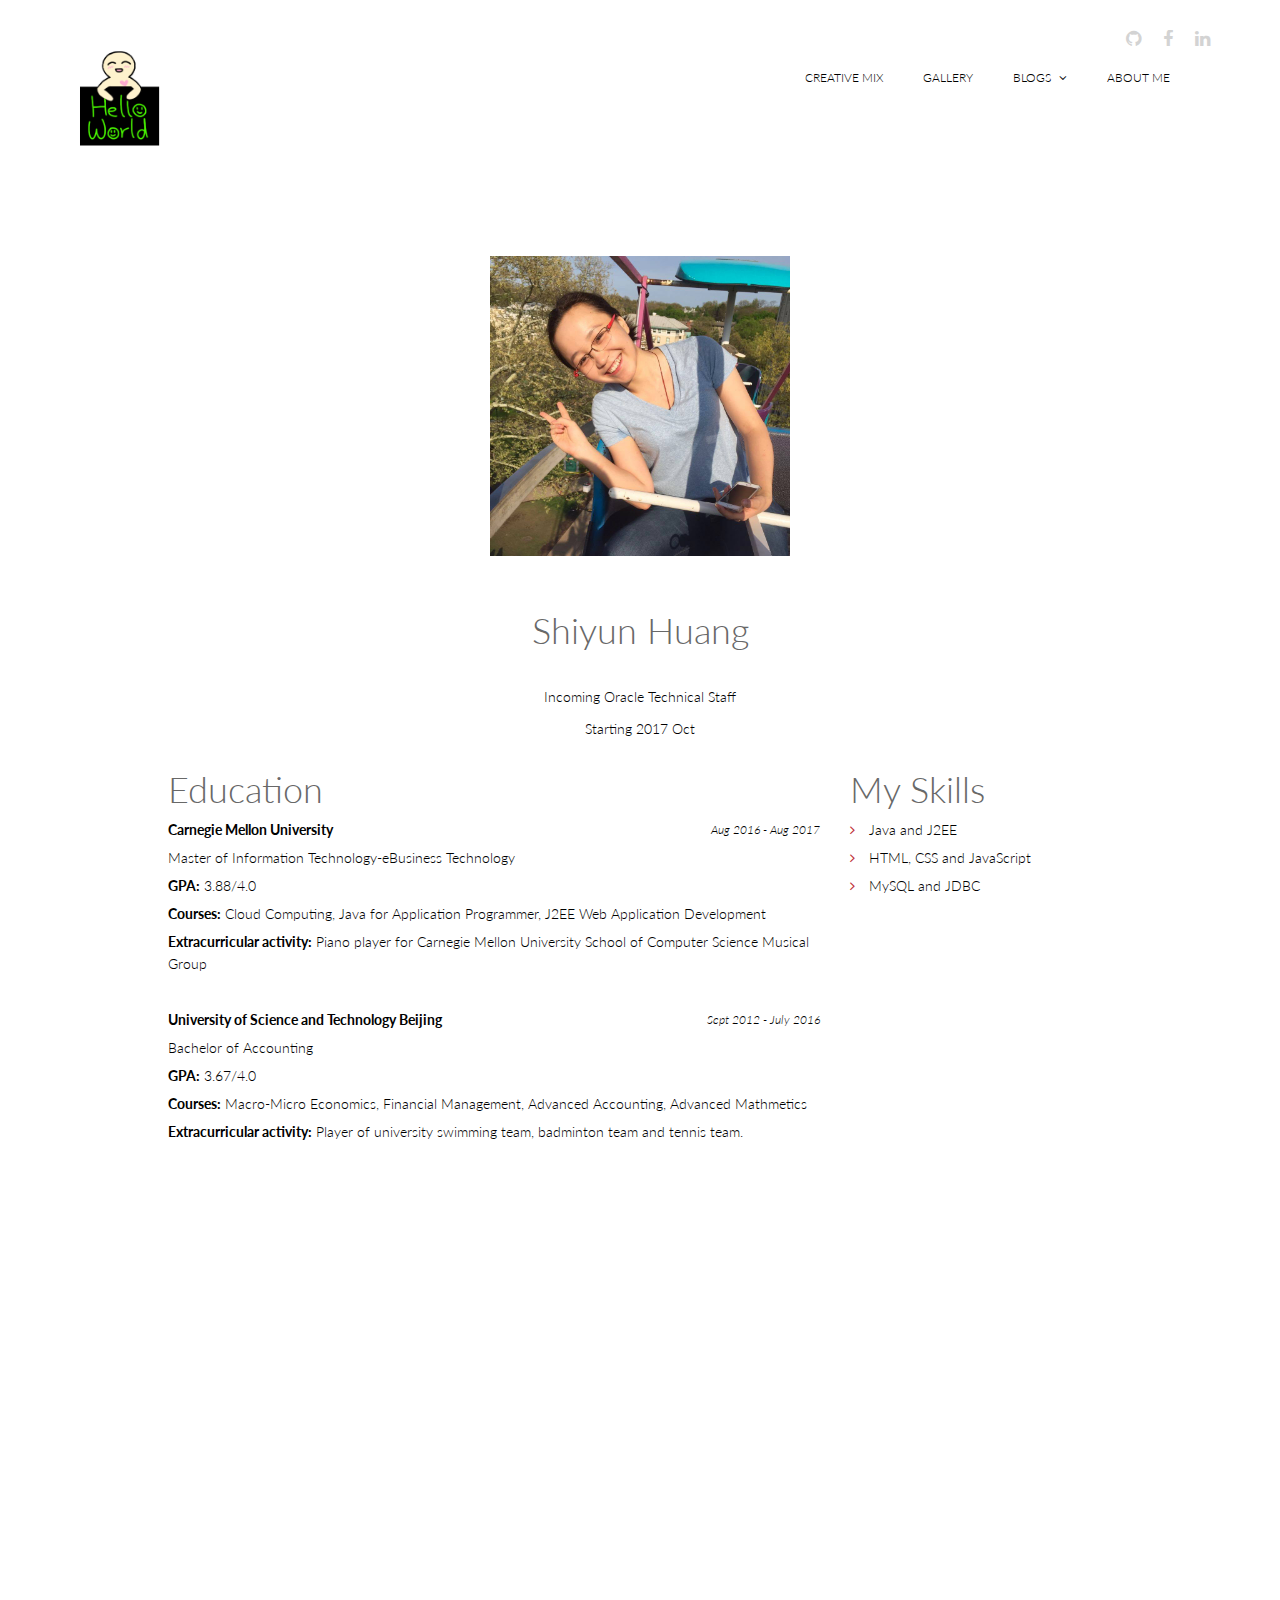
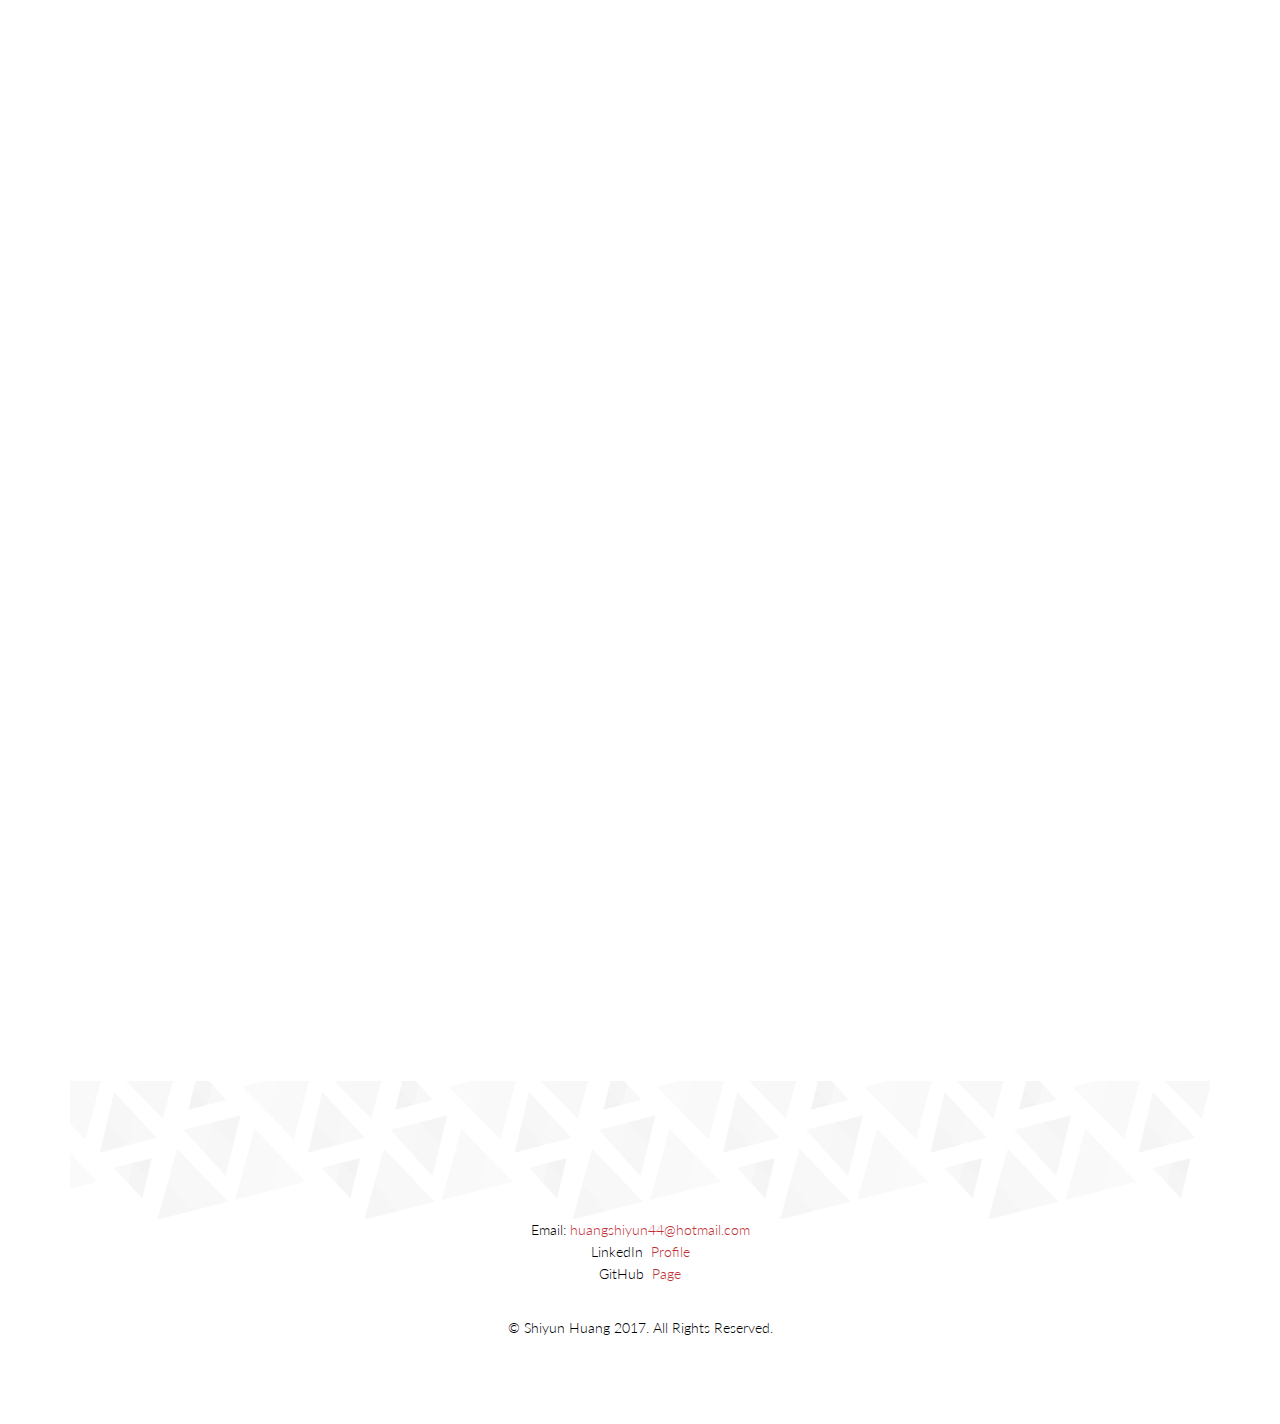
==== commit 9c5be42d: "fix css and navi bar" ====
--- a/aboutme.html
+++ b/aboutme.html
@@ -21,7 +21,7 @@
 		<meta http-equiv="Cache-Control" content="no-transform" />
 		<meta http-equiv="Cache-Control" content="no-siteapp" />
 
-		<title>Creative Mix | Shiyun Huang </title>
+		<title>About Me | Shiyun Huang </title>
 		<link href="css/bootstrap.min.css" rel="stylesheet">
 		<link href="css/font-awesome.min.css" rel="stylesheet">
 		<link href="css/lightbox.css" rel="stylesheet"> 
@@ -83,6 +83,7 @@
 							</div>
 							<div class="collapse navbar-collapse">
 								<ul class="nav navbar-nav navbar-right">
+									<li><a href="https://shiyunhuang.github.io/index.html">Creative Mix</a></li>
 									<li><a href="http://www.shiyun.tk/shiyun/viewGallery.do">Gallery</a></li>
 									<li class="dropdown"><a href="#">Blogs <i
 										class="fa fa-angle-down"></i></a>
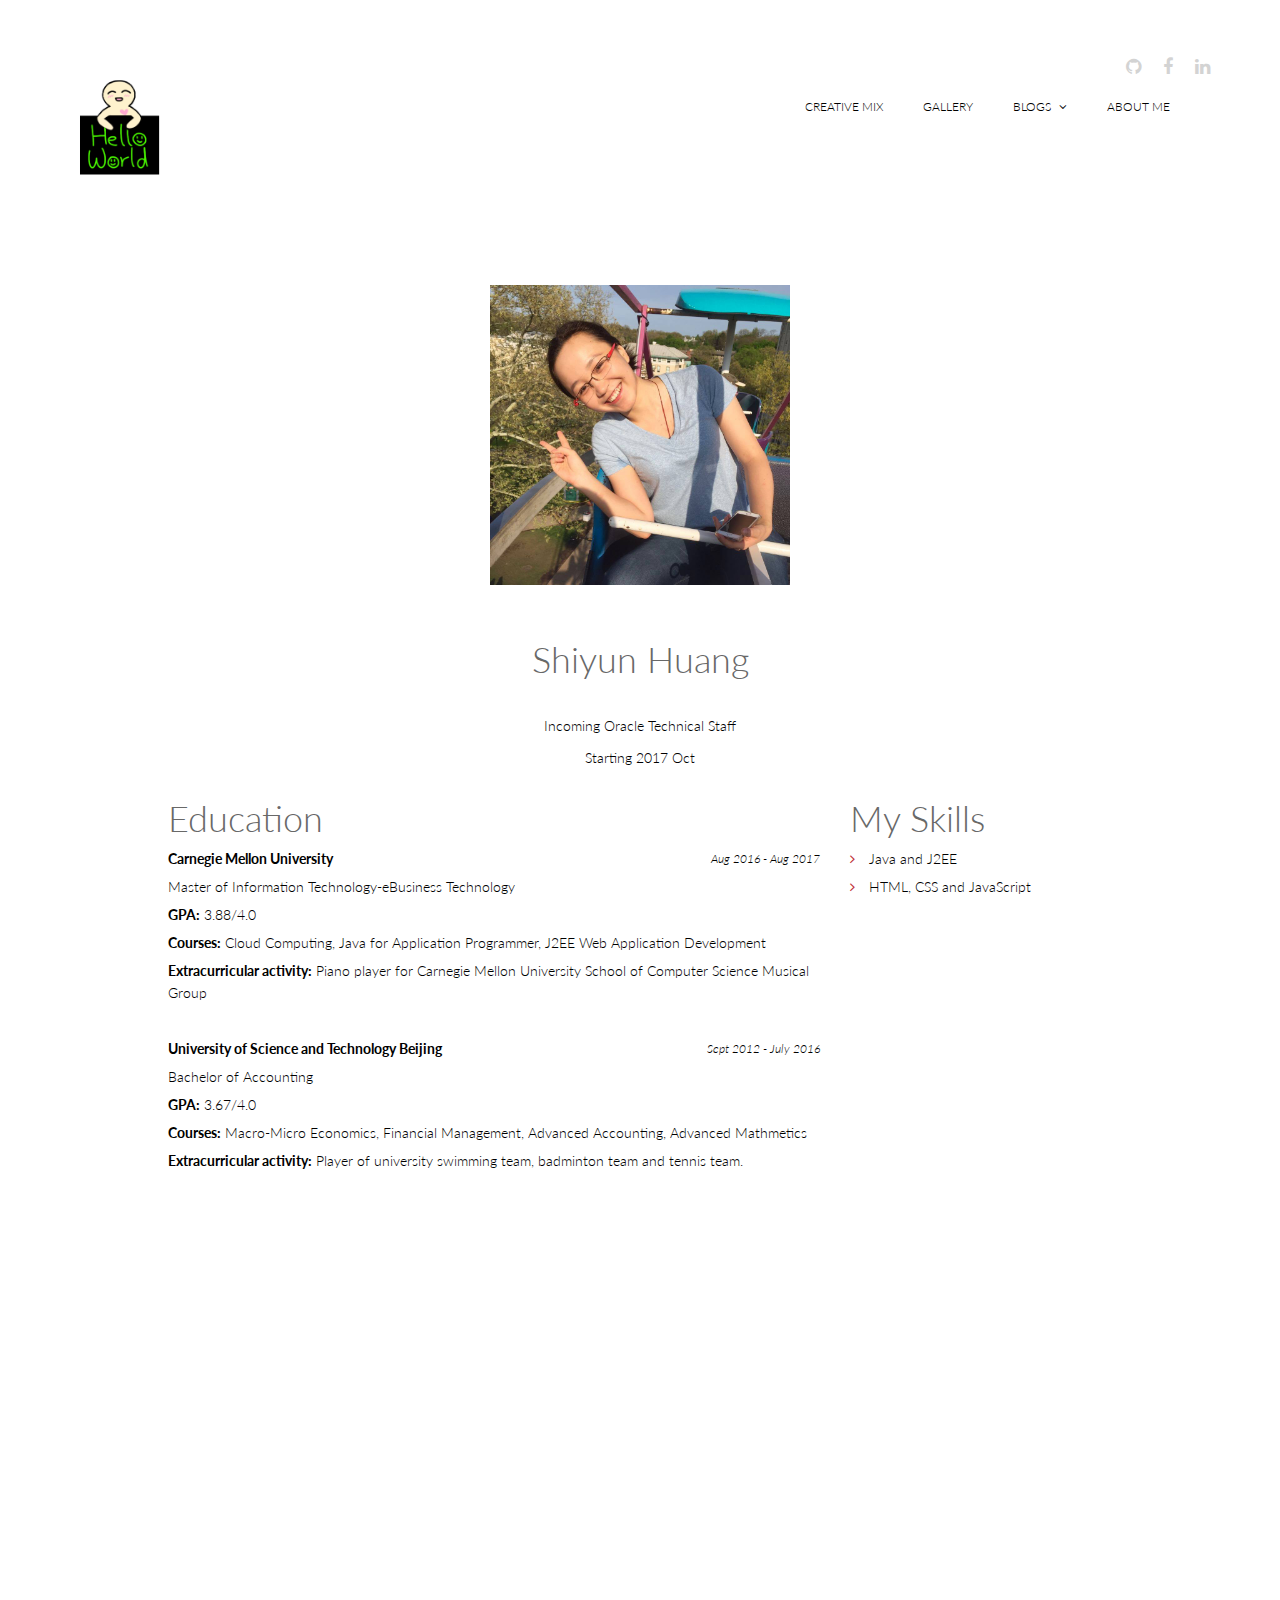
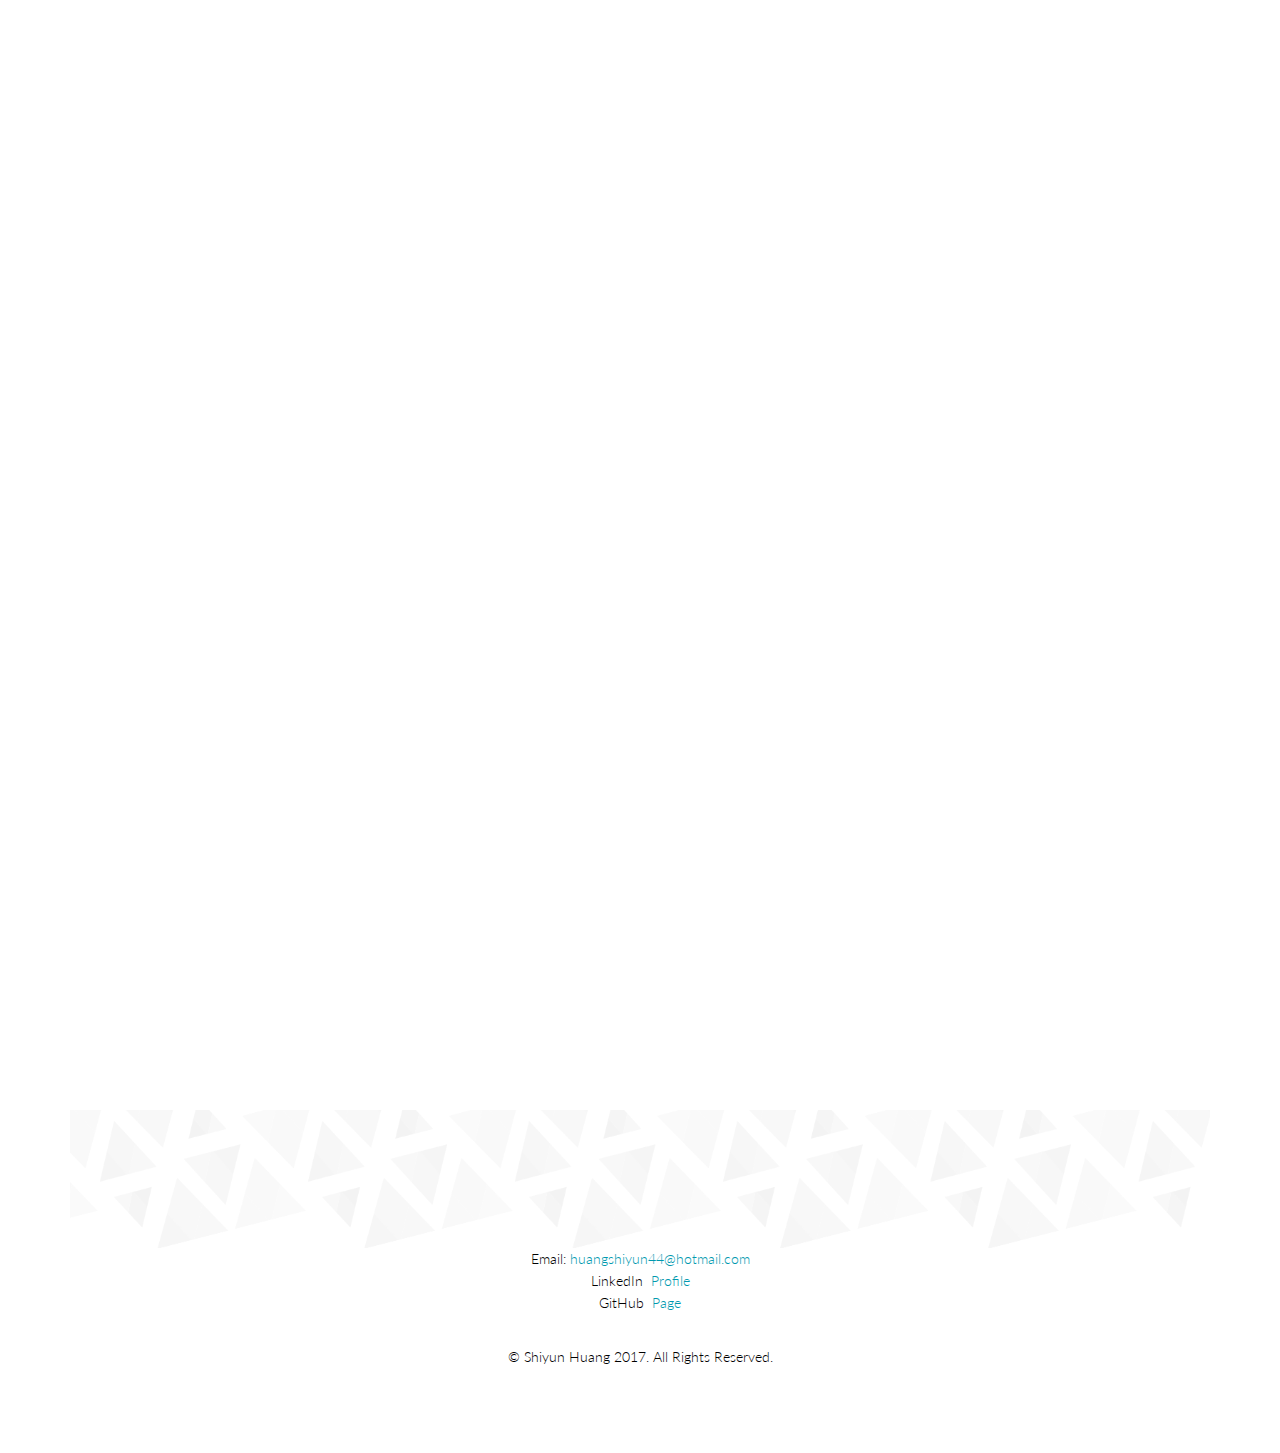
==== commit 8c1708e7: "replace all with same header footer" ====
--- a/aboutme.html
+++ b/aboutme.html
@@ -1,418 +1,289 @@
-<style>
-	.date {
-		float: right;
-		font-style: italic;
-		font-size: 12px;
-	}
-</style>
-<!--page language="java" contentType="text/html; charset=UTF-8"
-	pageEncoding="UTF-8"-->
-
-
-	<!DOCTYPE html >
-	<html lang="zh-Hans">
-	<head>
-		<!-- hexo-inject:begin --><!-- hexo-inject:end --><meta charset="UTF-8"/>
-		<meta http-equiv="X-UA-Compatible" content="IE=edge" />
-		<meta name="viewport" content="width=device-width, initial-scale=1, maximum-scale=1"/>
-
-
-
-		<meta http-equiv="Cache-Control" content="no-transform" />
-		<meta http-equiv="Cache-Control" content="no-siteapp" />
-
-		<title>About Me | Shiyun Huang </title>
-		<link href="css/bootstrap.min.css" rel="stylesheet">
-		<link href="css/font-awesome.min.css" rel="stylesheet">
-		<link href="css/lightbox.css" rel="stylesheet"> 
-		<link href="css/animate.min.css" rel="stylesheet"> 
-		<link href="css/main.css" rel="stylesheet">
-		<link href="css/responsive.css" rel="stylesheet">
-
-    <!--[if lt IE 9]>
-	    <script src="js/html5shiv.js"></script>
-	    <script src="js/respond.min.js"></script>
-	    <![endif]-->       
-	    <link rel="shortcut icon" href="images/ico/favicon.ico">
-	    <link rel="apple-touch-icon-precomposed" sizes="144x144" href="images/ico/apple-touch-icon-144-precomposed.png">
-	    <link rel="apple-touch-icon-precomposed" sizes="114x114" href="images/ico/apple-touch-icon-114-precomposed.png">
-	    <link rel="apple-touch-icon-precomposed" sizes="72x72" href="images/ico/apple-touch-icon-72-precomposed.png">
-	    <link rel="apple-touch-icon-precomposed" href="images/ico/apple-touch-icon-57-precomposed.png">
-	</head><!--/head-->
-
-	<body>
-		<header id="header">      
-			<div class="container">
-				<div class="row">
-					<div class="col-sm-12 overflow">
-						<div class="social-icons pull-right">
-							<ul class="nav nav-pills">
-								<li><a href="https://github.com/ShiyunHUANG"><i
-									class="fa fa-github"></i></a></li>
-									<li><a href="https://www.facebook.com/huangshiyun44"><i
-										class="fa fa-facebook"></i></a></li>
-										<li><a
-											href="https://www.linkedin.com/in/shiyun-huang-688784b1"><i
-											class="fa fa-linkedin"></i></a></li>
-										</ul>
-									</div>
-								</div>
-							</div>
-						</div>
-
-
-						<div class="navbar navbar-inverse" role="banner">
-							<div class="container">
-								<div class="navbar-header">
-									<button type="button" class="navbar-toggle" data-toggle="collapse"
-									data-target=".navbar-collapse">
-									<span class="sr-only">Toggle navigation</span> <span
-									class="icon-bar"></span> <span class="icon-bar"></span> <span
-									class="icon-bar"></span>
-								</button>
-
-								<a class="navbar-brand" href="https://sticker.weixin.qq.com/cgi-bin/mmemoticon-bin/emoticonview?oper=single&t=shop/detail&productid=aL2PCfwK/89qO7sF6/+I+UDhfwEjhec2ZNvdnLLJRd/NUF+hHegBGIJhARfK8xYOJzol4uUemIaI45qqyK4YTDMvP7yya56hqF41IHFAt4X4=">
-									<h1>
-										<img
-										src="images/wechat-sticker/01.gif"
-										alt="logo" width="100">
-
-									</h1>
-
-								</a>
-							</div>
-							<div class="collapse navbar-collapse">
-								<ul class="nav navbar-nav navbar-right">
-									<li><a href="https://shiyunhuang.github.io/index.html">Creative Mix</a></li>
-									<li><a href="http://www.shiyun.tk/shiyun/viewGallery.do">Gallery</a></li>
-									<li class="dropdown"><a href="#">Blogs <i
-										class="fa fa-angle-down"></i></a>
-										<ul role="menu" class="sub-menu">
-											<li><a href="https://shiyunhuang.github.io/blog_index_en.html">English</a></li>
-											<li><a href="https://shiyunhuang.github.io/blog_index_cn.html">中文</a></li>
-										</ul></li>
-										<li><a href="https://shiyunhuang.github.io/aboutme.html">About me</a></li>
-									</ul>
-								</div>
-							</div>
-						</div>
-					</header>
-					<!--/#header-->
-					<div class="container">
-						<div class="row">
-							<div class="col-sm-4 text-center"></div>
-							<div class="col-sm-4 text-center">
-								<br> <br> <br> <br> <img
-								src="images/blog/profile_pics/1.jpg"
-								class="margin-bottom" alt="profile" width="300" height="300">
-								<h1 class="margin-bottom">Shiyun Huang</h1>
-								<p style="text-align: center">Incoming Oracle Technical Staff</p>
-								<p>Starting 2017 Oct</p>
-							</div>
-							<div class="col-sm-4  wow fadeInRight" data-wow-duration="400ms"
-							data-wow-delay="400ms"">
-						</div>
-					</div>
-				</div>
-
-				<div class="container">
-					<div class="row clearfix">
-						<div class="col-md-12 column">
-							<div class="row clearfix">
-								<div class="col-md-1 column"></div>
-								<div class="col-md-7 column wow fadeInLeft">
-									<h1 class="bold">Education</h1>
-									<ul class="elements">
-										<li><b>Carnegie Mellon University</b><span class="date">Aug
-											2016 - Aug 2017</span></li>
-											<li>Master of Information Technology-eBusiness Technology</li>
-											<li><b>GPA:</b> 3.88/4.0</li>
-											<li><b>Courses:</b> Cloud Computing, Java for Application
-												Programmer, J2EE Web Application Development</li>
-												<li><b>Extracurricular activity:</b> Piano player for
-													Carnegie Mellon University School of Computer Science Musical
-													Group</li>
-													<br>
-													<li><b> University of Science and Technology Beijing</b><span
-														class="date"> Sept 2012 - July 2016</li>
-														<li>Bachelor of Accounting</li>
-														<li><b>GPA:</b> 3.67/4.0</li>
-														<li><b>Courses:</b> Macro-Micro Economics, Financial
-															Management, Advanced Accounting, Advanced Mathmetics</li>
-															<li><b>Extracurricular activity:</b> Player of university
-																swimming team, badminton team and tennis team.</li>
-															</ul>
-
-														</div>
-														<div class="col-md-3 column wow fadeInRight"
-														data-wow-duration="1000ms" data-wow-delay="300ms">
-														<h1>My Skills</h1>
-														<ul class="elements">
-															<li class="wow fadeInUp" data-wow-duration="900ms"
-															data-wow-delay="100ms"><i class="fa fa-angle-right"></i>
-															Java and J2EE</li>
-															<li class="wow fadeInUp" data-wow-duration="800ms"
-															data-wow-delay="200ms"><i class="fa fa-angle-right"></i>
-															HTML, CSS and JavaScript</li>
-															<li class="wow fadeInUp" data-wow-duration="700ms"
-															data-wow-delay="300ms"><i class="fa fa-angle-right"></i>
-															MySQL and JDBC</li>
-															<li class="wow fadeInUp" data-wow-duration="600ms"
-															data-wow-delay="300ms"><i class="fa fa-angle-right"></i>
-															HBase, MongoDB</li>
-															<li class="wow fadeInUp" data-wow-duration="500ms"
-															data-wow-delay="300ms"><i class="fa fa-angle-right"></i>
-															Linux and Ubuntu</li>
-															<li class="wow fadeInUp" data-wow-duration="400ms"
-															data-wow-delay="400ms"><i class="fa fa-angle-right"></i>
-															MapReduce and Hadoop</li>
-															<li class="wow fadeInUp" data-wow-duration="300ms"
-															data-wow-delay="500ms"><i class="fa fa-angle-right"></i>
-															AWS, Azure, GCP</li>
-														</ul>
-													</div>
-												</div>
-											</div>
-										</div>
-									</div>
+<!DOCTYPE html >
+<html lang="zh-Hans">
+<head>
+    <title>About Me | Shiyun Huang </title>
+    <script
+    src="https://code.jquery.com/jquery-1.10.2.js"></script>
+
+</head>
+<body>
+    <header id="header"></header>
+    <!-- start of content -->
+    <div id="content">
+        <div class="container">
+                        <div class="row">
+                            <div class="col-sm-4 text-center"></div>
+                            <div class="col-sm-4 text-center">
+                                <br> <br> <br> <br> <img
+                                src="images/blog/profile_pics/1.jpg"
+                                class="margin-bottom" alt="profile" width="300" height="300">
+                                <h1 class="margin-bottom">Shiyun Huang</h1>
+                                <p style="text-align: center">Incoming Oracle Technical Staff</p>
+                                <p>Starting 2017 Oct</p>
+                            </div>
+                            <div class="col-sm-4  wow fadeInRight" data-wow-duration="400ms"
+                            data-wow-delay="400ms"">
+                        </div>
+                    </div>
+                </div>
+
+                <div class="container">
+                    <div class="row clearfix">
+                        <div class="col-md-12 column">
+                            <div class="row clearfix">
+                                <div class="col-md-1 column"></div>
+                                <div class="col-md-7 column wow fadeInLeft">
+                                    <h1 class="bold">Education</h1>
+                                    <ul class="elements">
+                                        <li><b>Carnegie Mellon University</b><span class="date">Aug
+                                            2016 - Aug 2017</span></li>
+                                            <li>Master of Information Technology-eBusiness Technology</li>
+                                            <li><b>GPA:</b> 3.88/4.0</li>
+                                            <li><b>Courses:</b> Cloud Computing, Java for Application
+                                                Programmer, J2EE Web Application Development</li>
+                                                <li><b>Extracurricular activity:</b> Piano player for
+                                                    Carnegie Mellon University School of Computer Science Musical
+                                                    Group</li>
+                                                    <br>
+                                                    <li><b> University of Science and Technology Beijing</b><span
+                                                        class="date"> Sept 2012 - July 2016</li>
+                                                        <li>Bachelor of Accounting</li>
+                                                        <li><b>GPA:</b> 3.67/4.0</li>
+                                                        <li><b>Courses:</b> Macro-Micro Economics, Financial
+                                                            Management, Advanced Accounting, Advanced Mathmetics</li>
+                                                            <li><b>Extracurricular activity:</b> Player of university
+                                                                swimming team, badminton team and tennis team.</li>
+                                                            </ul>
+
+                                                        </div>
+                                                        <div class="col-md-3 column wow fadeInRight"
+                                                        data-wow-duration="1000ms" data-wow-delay="300ms">
+                                                        <h1>My Skills</h1>
+                                                        <ul class="elements">
+                                                            <li class="wow fadeInUp" data-wow-duration="900ms"
+                                                            data-wow-delay="100ms"><i class="fa fa-angle-right"></i>
+                                                            Java and J2EE</li>
+                                                            <li class="wow fadeInUp" data-wow-duration="800ms"
+                                                            data-wow-delay="200ms"><i class="fa fa-angle-right"></i>
+                                                            HTML, CSS and JavaScript</li>
+                                                            <li class="wow fadeInUp" data-wow-duration="700ms"
+                                                            data-wow-delay="300ms"><i class="fa fa-angle-right"></i>
+                                                            MySQL and JDBC</li>
+                                                            <li class="wow fadeInUp" data-wow-duration="600ms"
+                                                            data-wow-delay="300ms"><i class="fa fa-angle-right"></i>
+                                                            HBase, MongoDB</li>
+                                                            <li class="wow fadeInUp" data-wow-duration="500ms"
+                                                            data-wow-delay="300ms"><i class="fa fa-angle-right"></i>
+                                                            Linux and Ubuntu</li>
+                                                            <li class="wow fadeInUp" data-wow-duration="400ms"
+                                                            data-wow-delay="400ms"><i class="fa fa-angle-right"></i>
+                                                            MapReduce and Hadoop</li>
+                                                            <li class="wow fadeInUp" data-wow-duration="300ms"
+                                                            data-wow-delay="500ms"><i class="fa fa-angle-right"></i>
+                                                            AWS, Azure, GCP</li>
+                                                        </ul>
+                                                    </div>
+                                                </div>
+                                            </div>
+                                        </div>
+                                    </div>
 
 
 
 <div class="container">
-	<div class="row clearfix">
-		<div class="col-md-1 column"></div>
-		<div class="col-md-9 column wow fadeInLeft" data-wow-duration="1000ms"
-			data-wow-delay="300ms">
-			<h1 class="bold">Internship</h1>
-			<br>
-			<!-- New block -->
-			<div class="col-sm-3 wow fadeInLeft">
-
-				<img
-					src="images/blog/proj_logos/capgemini.jpg"
-					class="img-responsive" alt="" width="200">
-			</div>
-			<div class="col-sm-9">
-				<h3 class="top-zero">
-					Product Manager Assistant Intern <span class="date">March -
-						Aug 2016</span>
-				</h3>
-				<p>Developed a web application in Java to demonstrate the
-					middleware interactions with the web service interfaces and keep
-					track of system status.</p>
-				<p>Generated meeting reports for each 3-week Sprint under Agile
-					software development environment.</p>
-			</div>
-			<!-- End new block -->
-			<br> <br>
-			<h1 class="bold">Projects</h1>
-			<!-- New block -->
-			<div class="col-sm-3 wow fadeInLeft">
-				<br> <img
-					src="images/blog/proj_logos/twitter.png"
-					class="img-responsive" alt="" width="200">
-			</div>
-			<div class="col-sm-9">
-				<br>
-				<h3 class="top-zero">
-					RESTful Web Services for
-						Twitter Data Analysis <span class="date">Feb - May 2017</span>
-				</h3>
-				<p>Data pre-process: configured and setup MapReduce job flow on
-					AWS Elastic MapReduce (EMR) to process 1TB JSON format tweets using
-					Extract, Transform and Load (ETL).</p>
-				<p>Backend: handled concurrency, optimized schema design and
-					cache mechanism for efficient read/write/reset/delete queries for
-					MySQL and HBase.</p>
-				<p>Front end: built 2 RESTful web applications with Undertow and
-					Jersey, deployed them on m-family instances and distributed traffic
-					with Load Balancers, reaching RPS of over 10000.</p>
-				<br>
-			</div>
-			<!-- End new block -->
-			<br> <br> <br> <br>
-			<!-- New block -->
-			<div class="col-sm-3 wow fadeInLeft">
-				<br> <img
-					src="images/blog/proj_logos/amazon.png"
-					class="img-responsive" alt="" width="200">
-			</div>
-			<div class="col-sm-9">
-				<br>
-				<h3 class="top-zero">
-					<a href="https://shiyunhuang.github.io/auto_scaling_proj.html">Auto Scaling and
-						Horizontal Scaling Project</a> <span class="date">Feb 2017</span>
-				</h3>
-				<p>Configured auto scaling policies for scale-in and scale-out;
-					deployed an Auto Scaling Group for dynamically handling changing
-					loads on the server and an Elastic Load Balancer for redirecting
-					traffic to healthy Amazon EC2 instances.</p>
-				<p>Invoked AWS, Azure, Google Cloud Platform API to develop 3
-					horizontal scaling applications which will satisfy the performance
-					requirement of handling 4000 requests per second.</p>
-				<br>
-			</div>
-			<!-- End new block -->
-			<br> <br> <br> <br>
-			<!-- New block -->
-			<div class="col-sm-3 wow fadeInLeft">
-				<img
-					src="images/blog/proj_logos/hadoop.png"
-					class="img-responsive" alt="" width="200">
-			</div>
-			<div class="col-sm-9">
-				<h3 class="top-zero">
-					<a href="readProject.do?num=bigdata">Big Data Analysis based on
-						Amazon AWS</a><span class="date">Feb 2017</span>
-				</h3>
-				<p>Conducted parallel analysis and sequential analysis using
-					MapReduce on over 128G Wikipedia page view data to find trending
-					topics near the US Election Day.</p>
-				<p>Designed algorithms for data filtering, matching and sorting
-					and processed JSON data using Java. Configured and setup MapReduce
-					job flow on AWS Elastic MapReduce (EMR) and launched an Ubuntu
-					instance on Amazon EC2 for result display on a web UI.</p>
-			</div>
-			<!-- End new block -->
-			<br> <br> <br> <br>
-			
-			<!-- New block -->
-			<div class="col-sm-3 wow fadeInLeft">
-				<img
-					src="images/blog/proj_logos/redis.png"
-					class="img-responsive" alt="" width="200">
-			</div>
-			<div class="col-sm-9">
-				<h3 class="top-zero">
-					Input Text Predictor with
-						NoSQL Databases <span class="date">April 2017</span>
-				</h3>
-				<p>Generated n-gram and language probabilistic models using
-					Hadoop MapReduce on 500GB XML dataset and stored in HBase and
-					Redis.</p>
-				<p>Responded frontend input phrase with sorted prediction words in probability descending order.</p>
-			</div>
-			<!-- End new block -->
-			<br> <br> <br> <br>
-			
-			<!-- New block -->
-			<div class="col-sm-3 wow fadeInLeft">
-				<br> <img
-					src="images/blog/proj_logos/hbase.png"
-					class="img-responsive" alt="" width="200">
-			</div>
-			<div class="col-sm-9">
-				<br>
-				<h3 class="top-zero">
-					<a href="readProject.do?num=yelp">Yelp Database Analysis with
-						MySQL and HBase</a> <span class="date">Feb 2017</span>
-				</h3>
-				<p>Created the HBase Cluster with AWS EMR and to load Yelp's
-					data files into HBase.</p>
-				<p>Used HBase Java API to programmatically connect and query
-					Hbase.</p>
-				<p>Used the JDBC driver to programmatically connect and execute
-					queries on MySQL.</p>
-			</div>
-			<!-- End new block -->
-			<br> <br> <br> <br>
-			
-			<br> <br> <br> <br>
-			<!-- New block -->
-			<div class="col-sm-3 wow fadeInLeft">
-				<br> <img
-					src="images/blog/proj_logos/uml.gif"
-					class="img-responsive" alt="" width="200">
-			</div>
-			<div class="col-sm-9">
-				<br>
-				<h3 class="top-zero">
-					Requirement Elicitation and Software Design for Parking Management
-					System <span class="date">Nov-Dec 2016</span>
-				</h3>
-				<p>Documented a requirement specification by analyzing the raw
-					requirements and classifying them into functional requirements,
-					business/technical constraints, and quality attributes
-					requirements.</p>
-				<p>Designed the architecture the system from static, dynamic,
-					and physical perspectives.</p>
-				<p>Utilizing UML diagrams to document detailed design and
-					database design including package diagram, sequential diagram, and
-					E-R diagram.</p>
-			</div>
-			<!-- End new block -->
-			<br> <br> <br> <br>
-
-			<!-- New block -->
-			<div class="col-sm-3 wow fadeInLeft">
-				<br> <img
-					src="images/blog/proj_logos/iot.png"
-					class="img-responsive" alt="" width="200">
-			</div>
-			<div class="col-sm-9">
-				<br>
-				<h3 class="top-zero">
-					Ubiquitous Computing: Hospital 4.0 Solution for UPMC <span
-						class="date">Sept 2016</span>
-				</h3>
-				<p>Utilized Internet of Things (IoT) to design four integrated
-					intelligent healthcare systems with four sub-systems including food
-					service, cost accounting, emergency response, and surgical safety.</p>
-				<p>Presented the above solutions with a 10-minute PowerPoint
-					demo.</p>
-
-			</div>
-		</div>
-		<div class="col-md-2 column"></div>
-	</div>
+    <div class="row clearfix">
+        <div class="col-md-1 column"></div>
+        <div class="col-md-9 column wow fadeInLeft" data-wow-duration="1000ms"
+            data-wow-delay="300ms">
+            <h1 class="bold">Internship</h1>
+            <br>
+            <!-- New block -->
+            <div class="col-sm-3 wow fadeInLeft">
+
+                <img
+                    src="images/blog/proj_logos/capgemini.jpg"
+                    class="img-responsive" alt="" width="200">
+            </div>
+            <div class="col-sm-9">
+                <h3 class="top-zero">
+                    Product Manager Assistant Intern <span class="date">March -
+                        Aug 2016</span>
+                </h3>
+                <p>Developed a web application in Java to demonstrate the
+                    middleware interactions with the web service interfaces and keep
+                    track of system status.</p>
+                <p>Generated meeting reports for each 3-week Sprint under Agile
+                    software development environment.</p>
+            </div>
+            <!-- End new block -->
+            <br> <br>
+            <h1 class="bold">Projects</h1>
+            <!-- New block -->
+            <div class="col-sm-3 wow fadeInLeft">
+                <br> <img
+                    src="images/blog/proj_logos/twitter.png"
+                    class="img-responsive" alt="" width="200">
+            </div>
+            <div class="col-sm-9">
+                <br>
+                <h3 class="top-zero">
+                    RESTful Web Services for
+                        Twitter Data Analysis <span class="date">Feb - May 2017</span>
+                </h3>
+                <p>Data pre-process: configured and setup MapReduce job flow on
+                    AWS Elastic MapReduce (EMR) to process 1TB JSON format tweets using
+                    Extract, Transform and Load (ETL).</p>
+                <p>Backend: handled concurrency, optimized schema design and
+                    cache mechanism for efficient read/write/reset/delete queries for
+                    MySQL and HBase.</p>
+                <p>Front end: built 2 RESTful web applications with Undertow and
+                    Jersey, deployed them on m-family instances and distributed traffic
+                    with Load Balancers, reaching RPS of over 10000.</p>
+                <br>
+            </div>
+            <!-- End new block -->
+            <br> <br> <br> <br>
+            <!-- New block -->
+            <div class="col-sm-3 wow fadeInLeft">
+                <br> <img
+                    src="images/blog/proj_logos/amazon.png"
+                    class="img-responsive" alt="" width="200">
+            </div>
+            <div class="col-sm-9">
+                <br>
+                <h3 class="top-zero">
+                    <a href="https://shiyunhuang.github.io/auto_scaling_proj.html">Auto Scaling and
+                        Horizontal Scaling Project</a> <span class="date">Feb 2017</span>
+                </h3>
+                <p>Configured auto scaling policies for scale-in and scale-out;
+                    deployed an Auto Scaling Group for dynamically handling changing
+                    loads on the server and an Elastic Load Balancer for redirecting
+                    traffic to healthy Amazon EC2 instances.</p>
+                <p>Invoked AWS, Azure, Google Cloud Platform API to develop 3
+                    horizontal scaling applications which will satisfy the performance
+                    requirement of handling 4000 requests per second.</p>
+                <br>
+            </div>
+            <!-- End new block -->
+            <br> <br> <br> <br>
+            <!-- New block -->
+            <div class="col-sm-3 wow fadeInLeft">
+                <img
+                    src="images/blog/proj_logos/hadoop.png"
+                    class="img-responsive" alt="" width="200">
+            </div>
+            <div class="col-sm-9">
+                <h3 class="top-zero">
+                    <a href="readProject.do?num=bigdata">Big Data Analysis based on
+                        Amazon AWS</a><span class="date">Feb 2017</span>
+                </h3>
+                <p>Conducted parallel analysis and sequential analysis using
+                    MapReduce on over 128G Wikipedia page view data to find trending
+                    topics near the US Election Day.</p>
+                <p>Designed algorithms for data filtering, matching and sorting
+                    and processed JSON data using Java. Configured and setup MapReduce
+                    job flow on AWS Elastic MapReduce (EMR) and launched an Ubuntu
+                    instance on Amazon EC2 for result display on a web UI.</p>
+            </div>
+            <!-- End new block -->
+            <br> <br> <br> <br>
+            
+            <!-- New block -->
+            <div class="col-sm-3 wow fadeInLeft">
+                <img
+                    src="images/blog/proj_logos/redis.png"
+                    class="img-responsive" alt="" width="200">
+            </div>
+            <div class="col-sm-9">
+                <h3 class="top-zero">
+                    Input Text Predictor with
+                        NoSQL Databases <span class="date">April 2017</span>
+                </h3>
+                <p>Generated n-gram and language probabilistic models using
+                    Hadoop MapReduce on 500GB XML dataset and stored in HBase and
+                    Redis.</p>
+                <p>Responded frontend input phrase with sorted prediction words in probability descending order.</p>
+            </div>
+            <!-- End new block -->
+            <br> <br> <br> <br>
+            
+            <!-- New block -->
+            <div class="col-sm-3 wow fadeInLeft">
+                <br> <img
+                    src="images/blog/proj_logos/hbase.png"
+                    class="img-responsive" alt="" width="200">
+            </div>
+            <div class="col-sm-9">
+                <br>
+                <h3 class="top-zero">
+                    <a href="readProject.do?num=yelp">Yelp Database Analysis with
+                        MySQL and HBase</a> <span class="date">Feb 2017</span>
+                </h3>
+                <p>Created the HBase Cluster with AWS EMR and to load Yelp's
+                    data files into HBase.</p>
+                <p>Used HBase Java API to programmatically connect and query
+                    Hbase.</p>
+                <p>Used the JDBC driver to programmatically connect and execute
+                    queries on MySQL.</p>
+            </div>
+            <!-- End new block -->
+            <br> <br> <br> <br>
+            
+            <br> <br> <br> <br>
+            <!-- New block -->
+            <div class="col-sm-3 wow fadeInLeft">
+                <br> <img
+                    src="images/blog/proj_logos/uml.gif"
+                    class="img-responsive" alt="" width="200">
+            </div>
+            <div class="col-sm-9">
+                <br>
+                <h3 class="top-zero">
+                    Requirement Elicitation and Software Design for Parking Management
+                    System <span class="date">Nov-Dec 2016</span>
+                </h3>
+                <p>Documented a requirement specification by analyzing the raw
+                    requirements and classifying them into functional requirements,
+                    business/technical constraints, and quality attributes
+                    requirements.</p>
+                <p>Designed the architecture the system from static, dynamic,
+                    and physical perspectives.</p>
+                <p>Utilizing UML diagrams to document detailed design and
+                    database design including package diagram, sequential diagram, and
+                    E-R diagram.</p>
+            </div>
+            <!-- End new block -->
+            <br> <br> <br> <br>
+
+            <!-- New block -->
+            <div class="col-sm-3 wow fadeInLeft">
+                <br> <img
+                    src="images/blog/proj_logos/iot.png"
+                    class="img-responsive" alt="" width="200">
+            </div>
+            <div class="col-sm-9">
+                <br>
+                <h3 class="top-zero">
+                    Ubiquitous Computing: Hospital 4.0 Solution for UPMC <span
+                        class="date">Sept 2016</span>
+                </h3>
+                <p>Utilized Internet of Things (IoT) to design four integrated
+                    intelligent healthcare systems with four sub-systems including food
+                    service, cost accounting, emergency response, and surgical safety.</p>
+                <p>Presented the above solutions with a 10-minute PowerPoint
+                    demo.</p>
+
+            </div>
+        </div>
+        <div class="col-md-2 column"></div>
+    </div>
 </div>
-
-
-
-
-									<!--footer-->
-									<div class="container">
-										<img src="images/footer.png" class="img-responsive center-block">
-
-									</div>
-
-									<div class="col-sm-12 text-center">
-										<p>
-											Email: <a href="mailto:huangshiyun44@hotmail.com">huangshiyun44@hotmail.com</a>
-											<br>
-											LinkedIn&nbsp;<a
-											href="https://www.linkedin.com/in/
-											shiyun-huang-688784b1?trk=nav_responsive_tab_profile">
-											Profile</a>
-											<br>
-											GitHub&nbsp;<a href="https://github.com/ShiyunHUANG">
-											Page</a>
-										</p>
-										<br>
-										<p>&copy; Shiyun Huang 2017. All Rights Reserved.</p>
-										<div class="copyright-text text-center">
-										</div>
-									</div>
-								</div>
-							</div>
-
-
-
-
-
-
-
-							<script type="text/javascript" src="js/jquery.js"></script>
-							<script type="text/javascript" src="js/bootstrap.min.js"></script>
-							<script type="text/javascript" src="js/lightbox.min.js"></script>
-							<script type="text/javascript" src="js/wow.min.js"></script>
-							<script type="text/javascript" src="js/audio.min.js"></script>
-							<script>
-								audiojs.events.ready(function() {
-									var as = audiojs.createAll();
-								});
-							</script>
-							<script type="text/javascript" src="js/masonry.min.js"></script>
-							<script type="text/javascript" src="js/main.js"></script>    
-						</body>
-						</html>
+    <!-- end of content -->
+    <div id="myFooter"></div>
+    <script>
+        $("#header").load("header.html");
+        $("#myFooter").load("footer.html");
+    </script>
+
+</body>
+</html>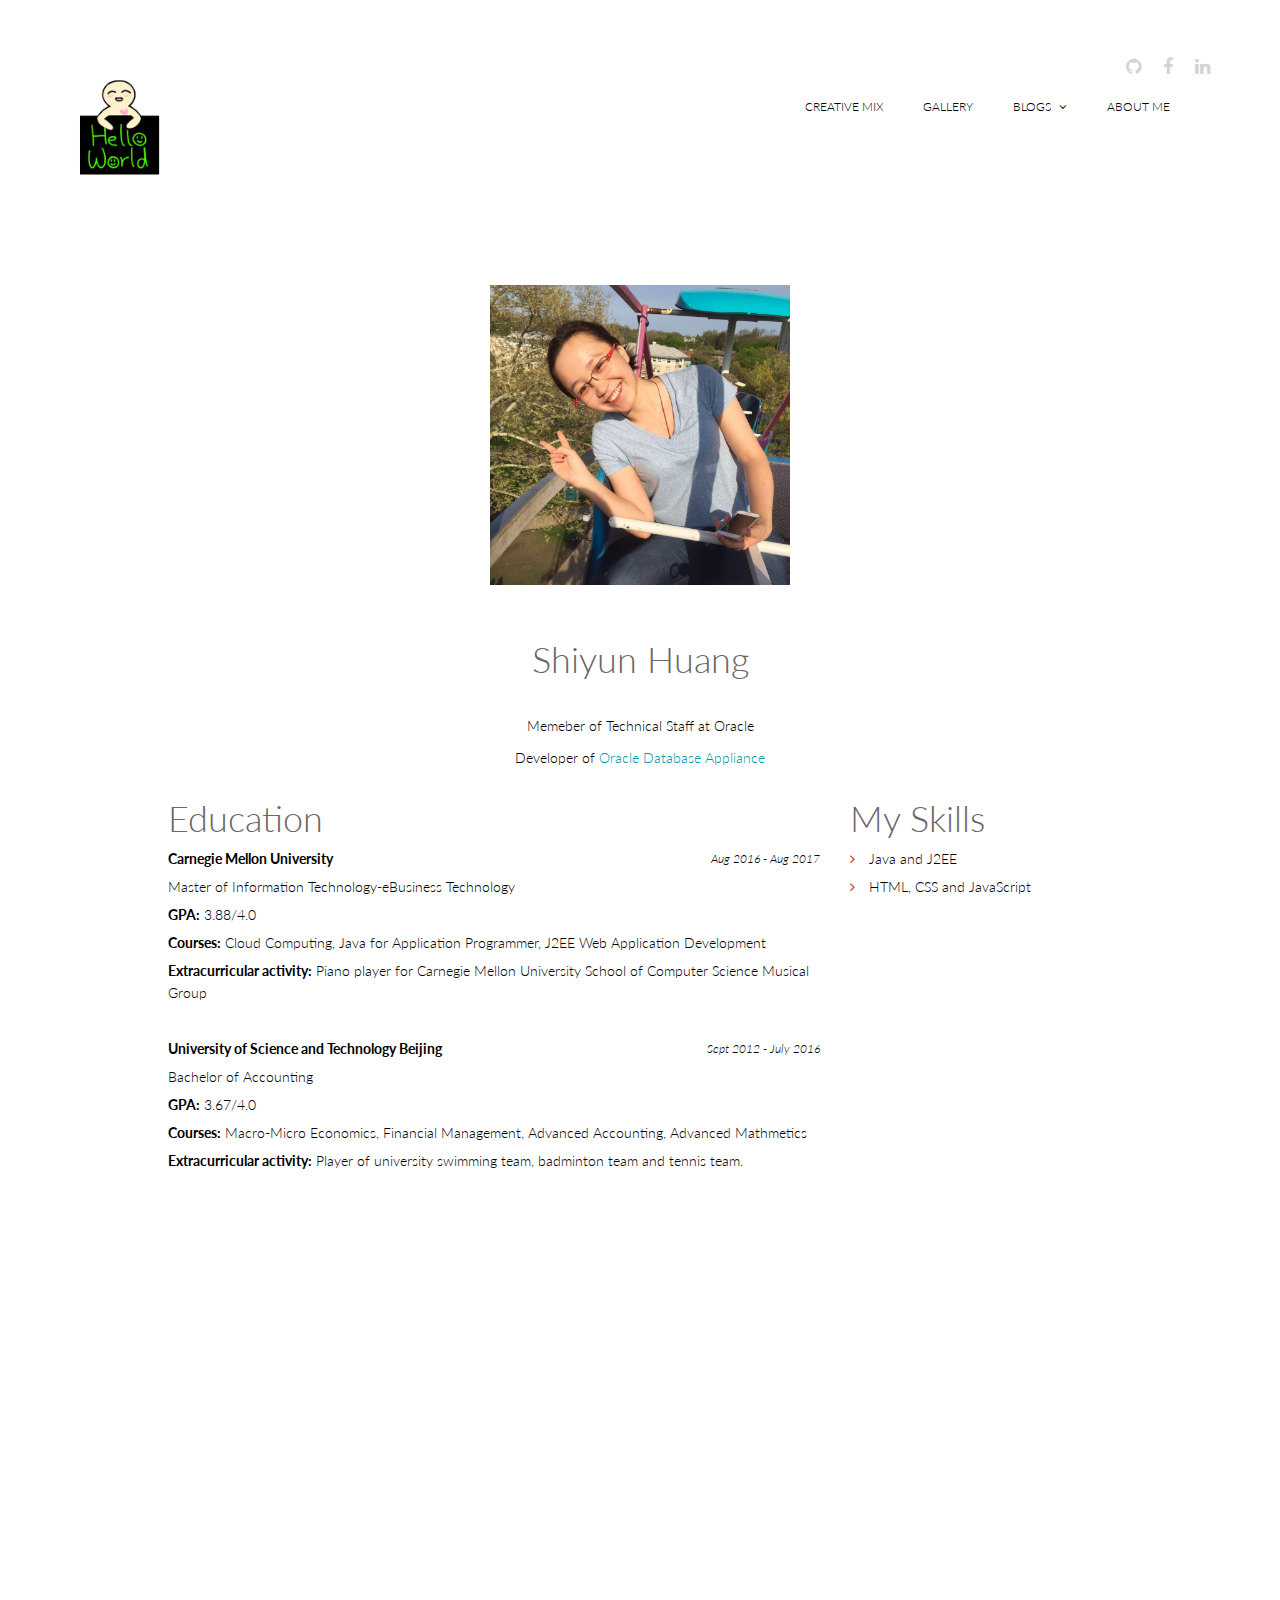
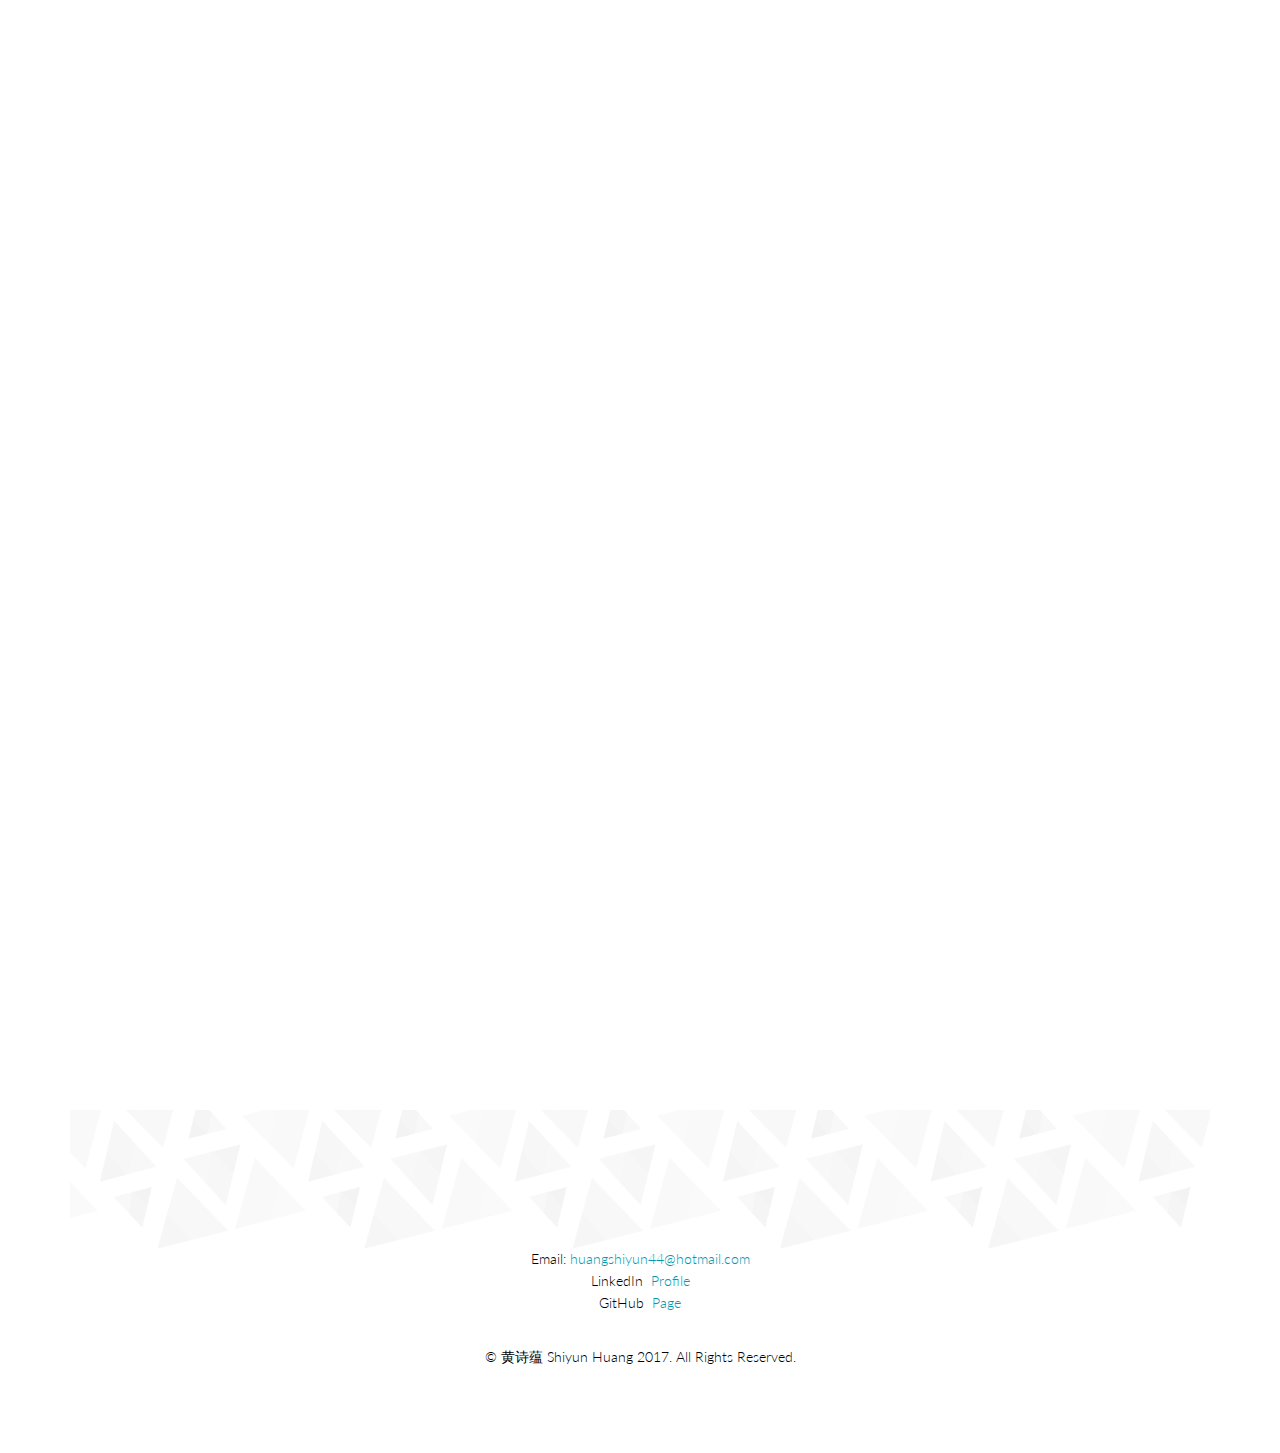
==== commit 3a851a33: "change work status" ====
--- a/aboutme.html
+++ b/aboutme.html
@@ -18,8 +18,8 @@
                                 src="images/blog/profile_pics/1.jpg"
                                 class="margin-bottom" alt="profile" width="300" height="300">
                                 <h1 class="margin-bottom">Shiyun Huang</h1>
-                                <p style="text-align: center">Incoming Oracle Technical Staff</p>
-                                <p>Starting 2017 Oct</p>
+                                <p style="text-align: center">Memeber of Technical Staff at Oracle</p>
+                                <p>Developer of <a href="https://www.oracle.com/engineered-systems/database-appliance/index.html">Oracle Database Appliance</a></p>
                             </div>
                             <div class="col-sm-4  wow fadeInRight" data-wow-duration="400ms"
                             data-wow-delay="400ms"">
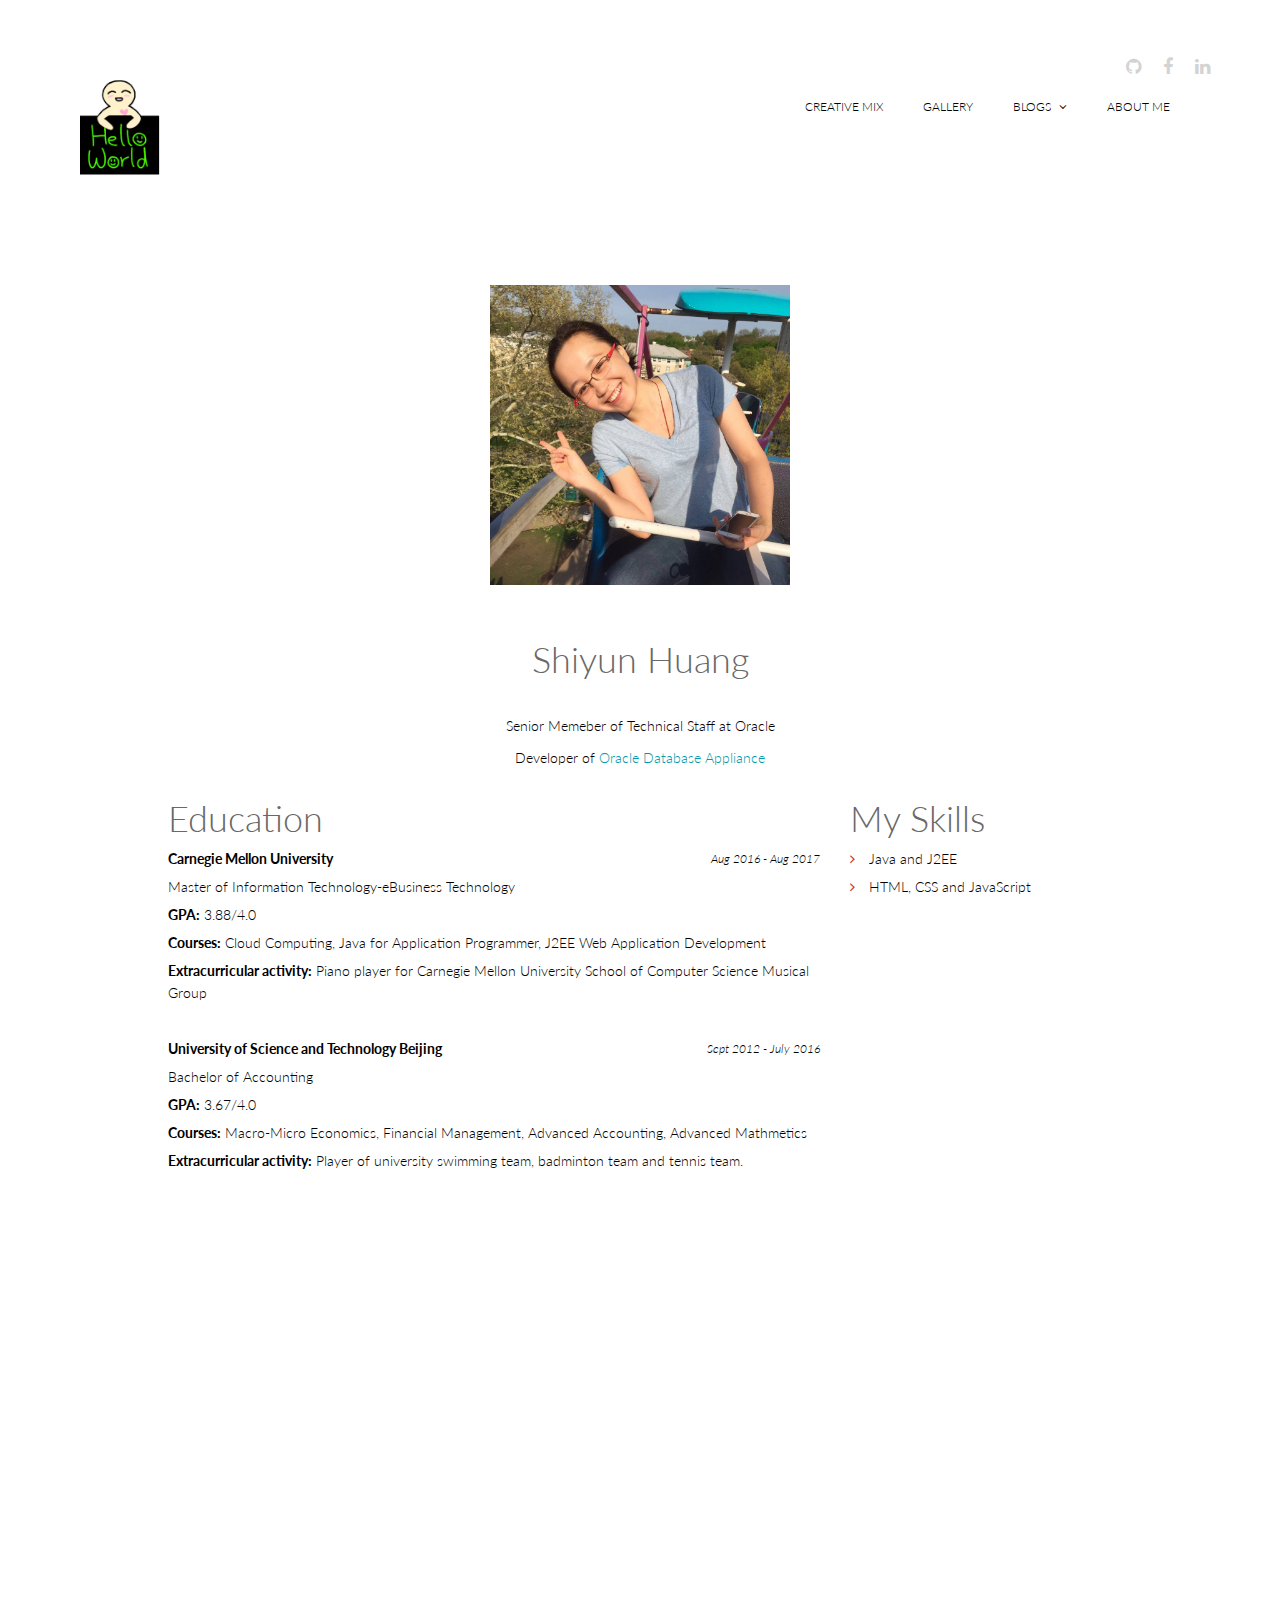
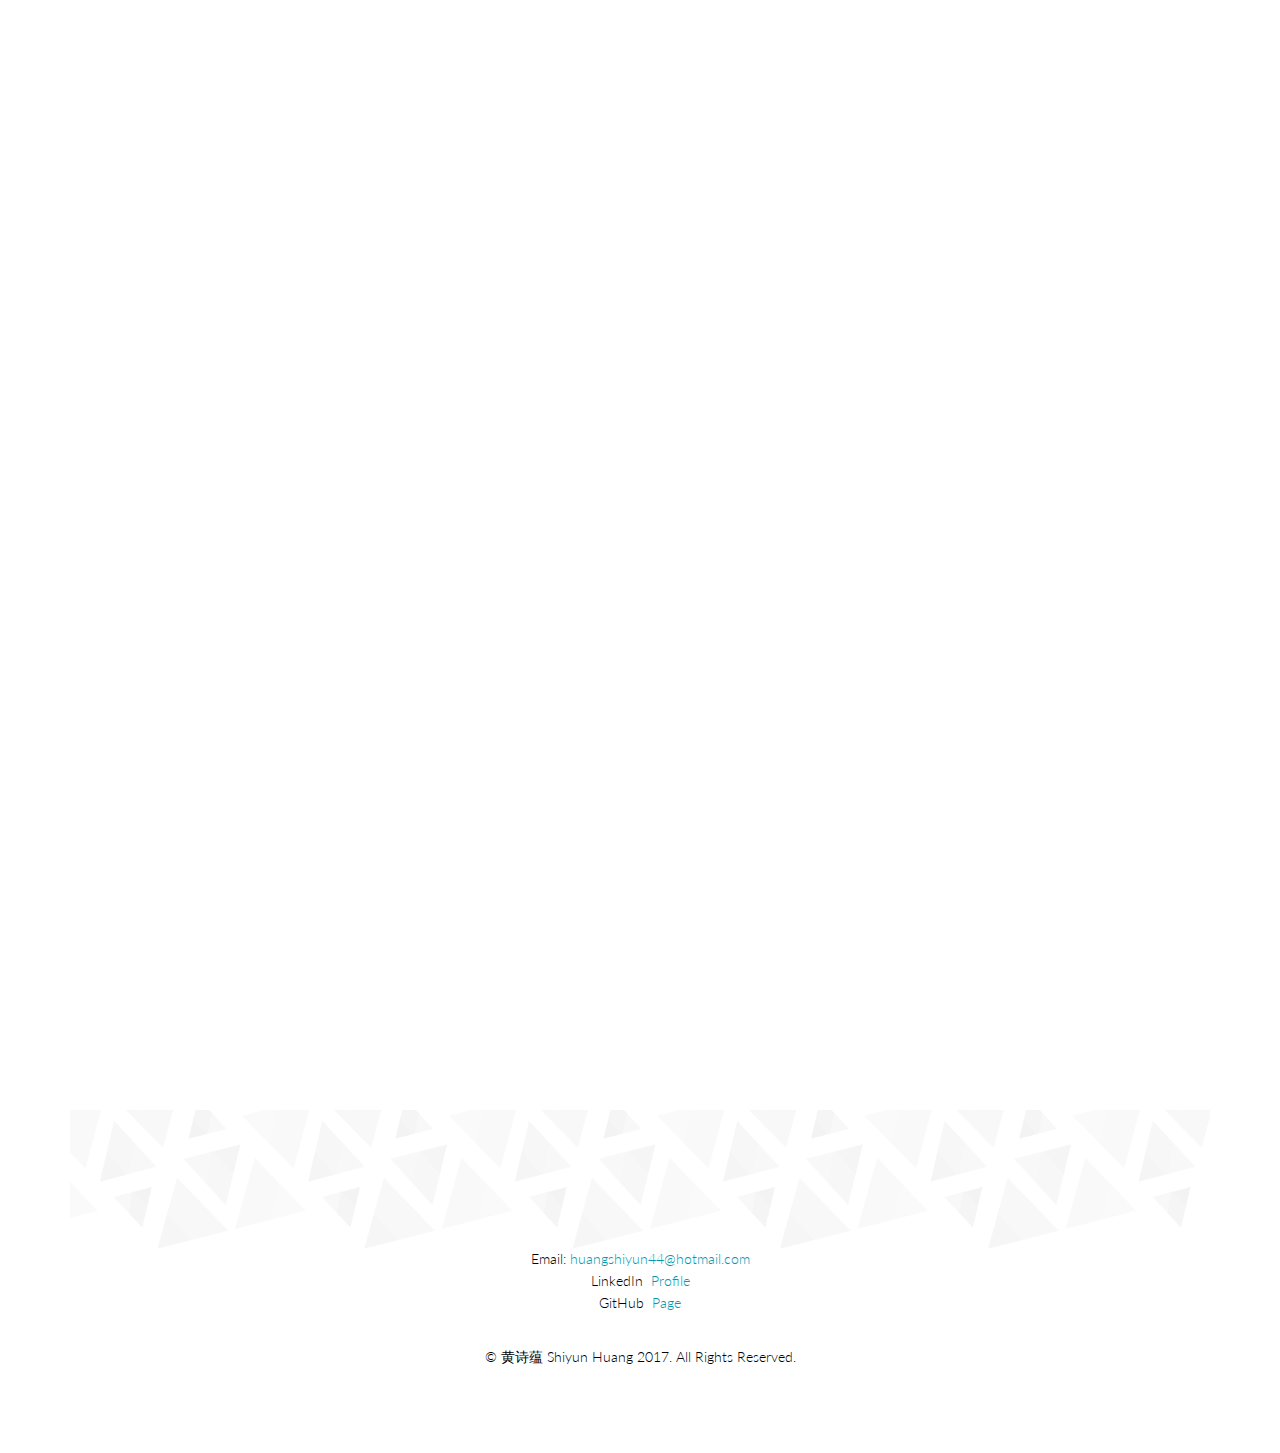
==== commit 390cb789: "加三国演义钢琴谱" ====
--- a/aboutme.html
+++ b/aboutme.html
@@ -18,7 +18,7 @@
                                 src="images/blog/profile_pics/1.jpg"
                                 class="margin-bottom" alt="profile" width="300" height="300">
                                 <h1 class="margin-bottom">Shiyun Huang</h1>
-                                <p style="text-align: center">Memeber of Technical Staff at Oracle</p>
+                                <p style="text-align: center">Senior Memeber of Technical Staff at Oracle</p>
                                 <p>Developer of <a href="https://www.oracle.com/engineered-systems/database-appliance/index.html">Oracle Database Appliance</a></p>
                             </div>
                             <div class="col-sm-4  wow fadeInRight" data-wow-duration="400ms"
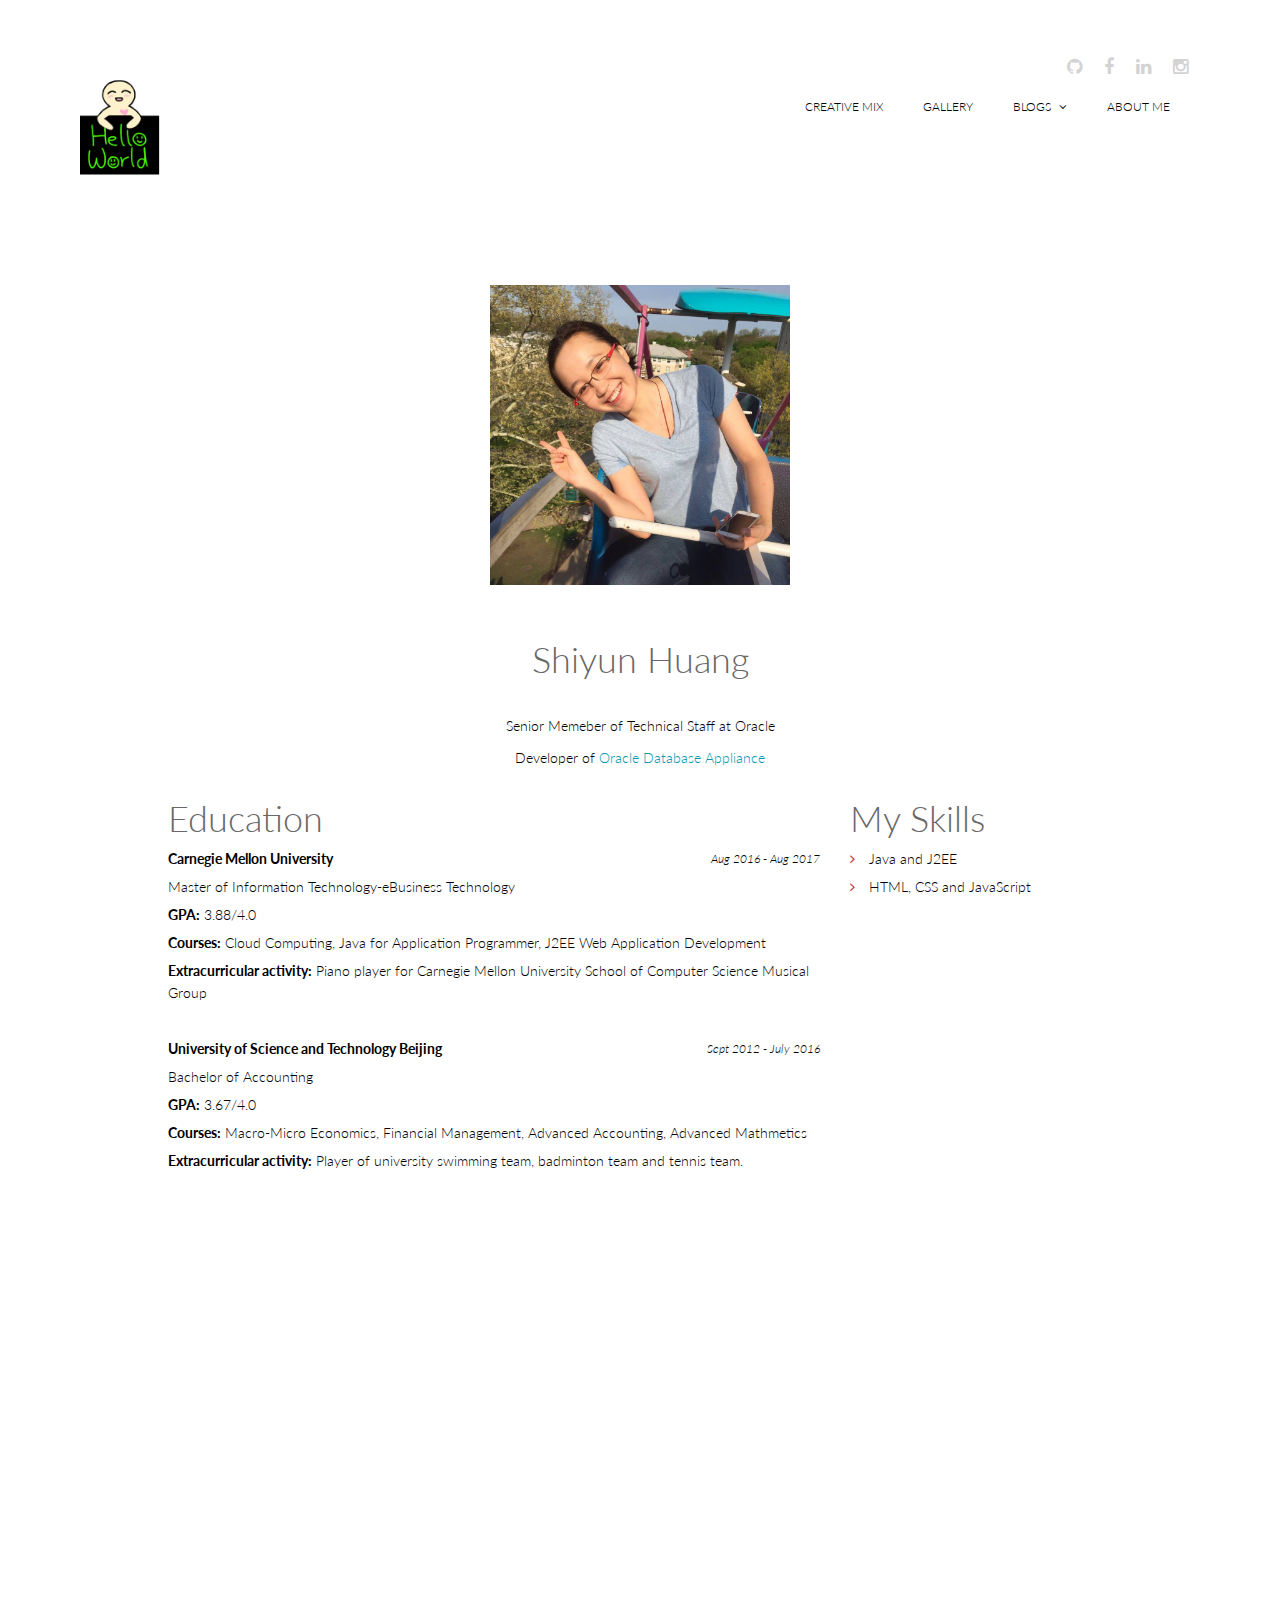
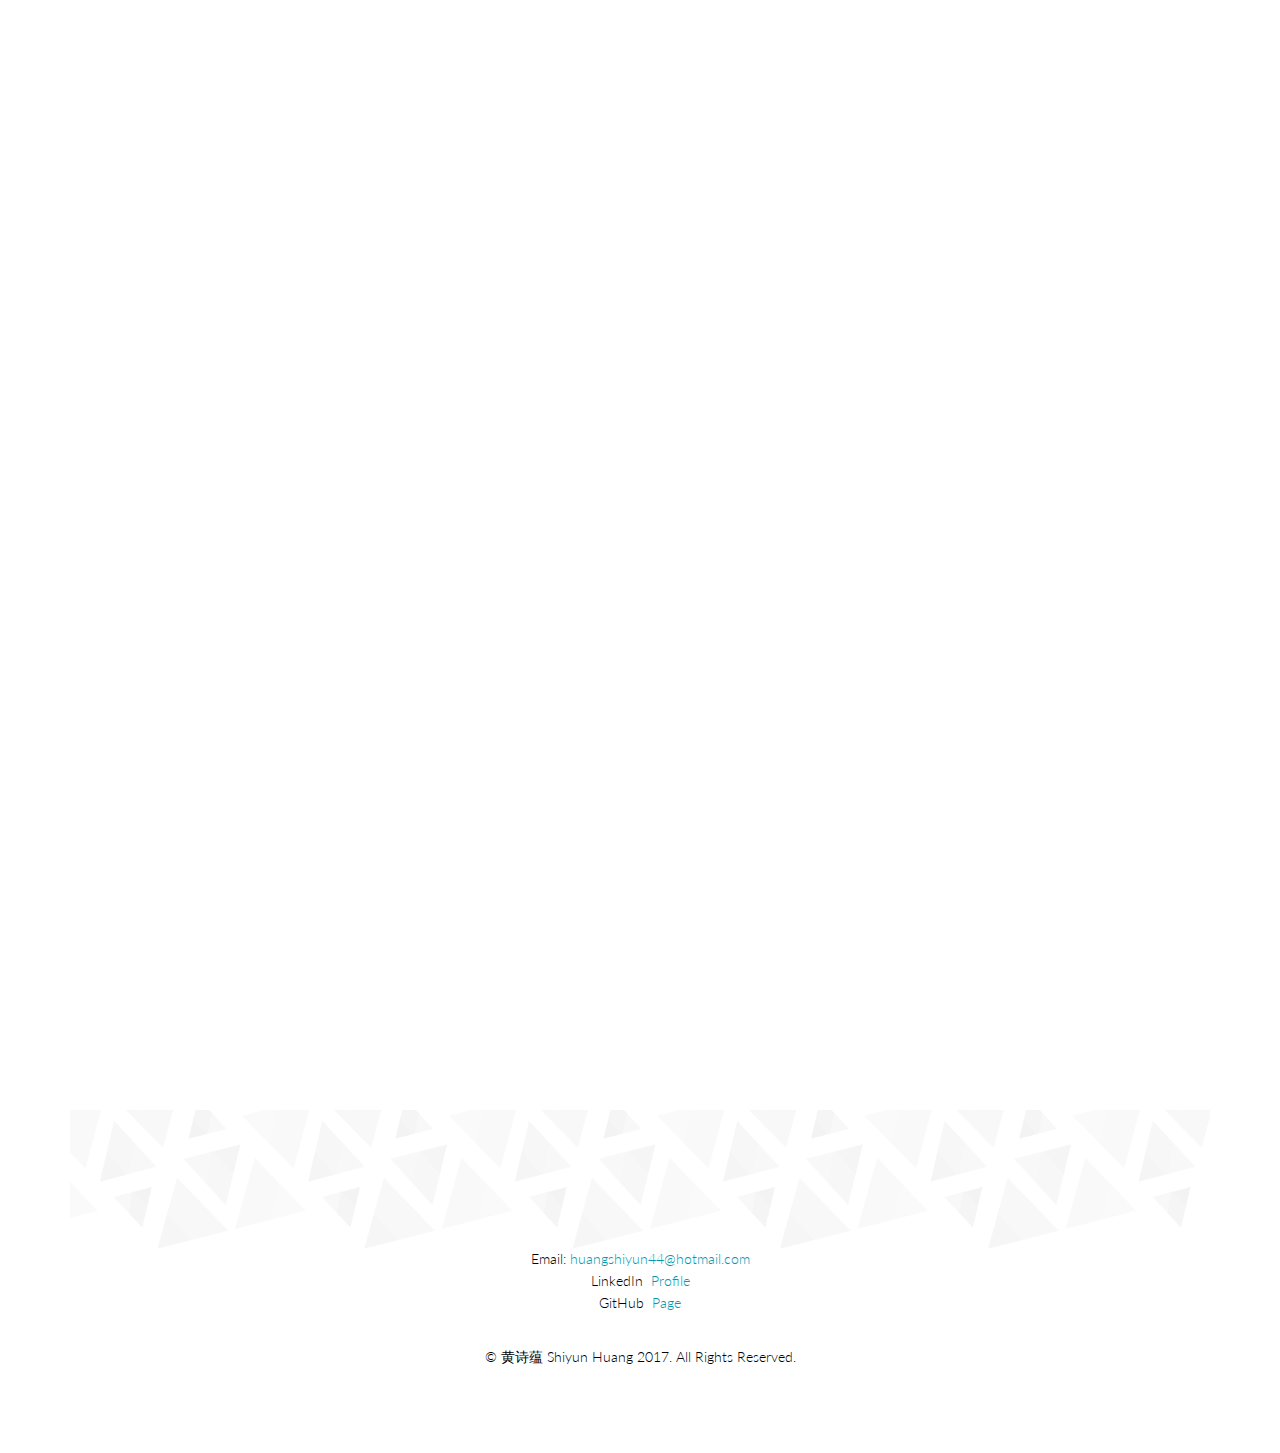
==== commit 6f6b88c6: "move bilibili css" ====
--- a/aboutme.html
+++ b/aboutme.html
@@ -4,6 +4,8 @@
     <title>About Me | Shiyun Huang </title>
     <script
     src="https://code.jquery.com/jquery-1.10.2.js"></script>
+    <!-- for bilibili icon -->
+<script src="https://code.iconify.design/1/1.0.7/iconify.min.js"></script> 
 
 </head>
 <body>
